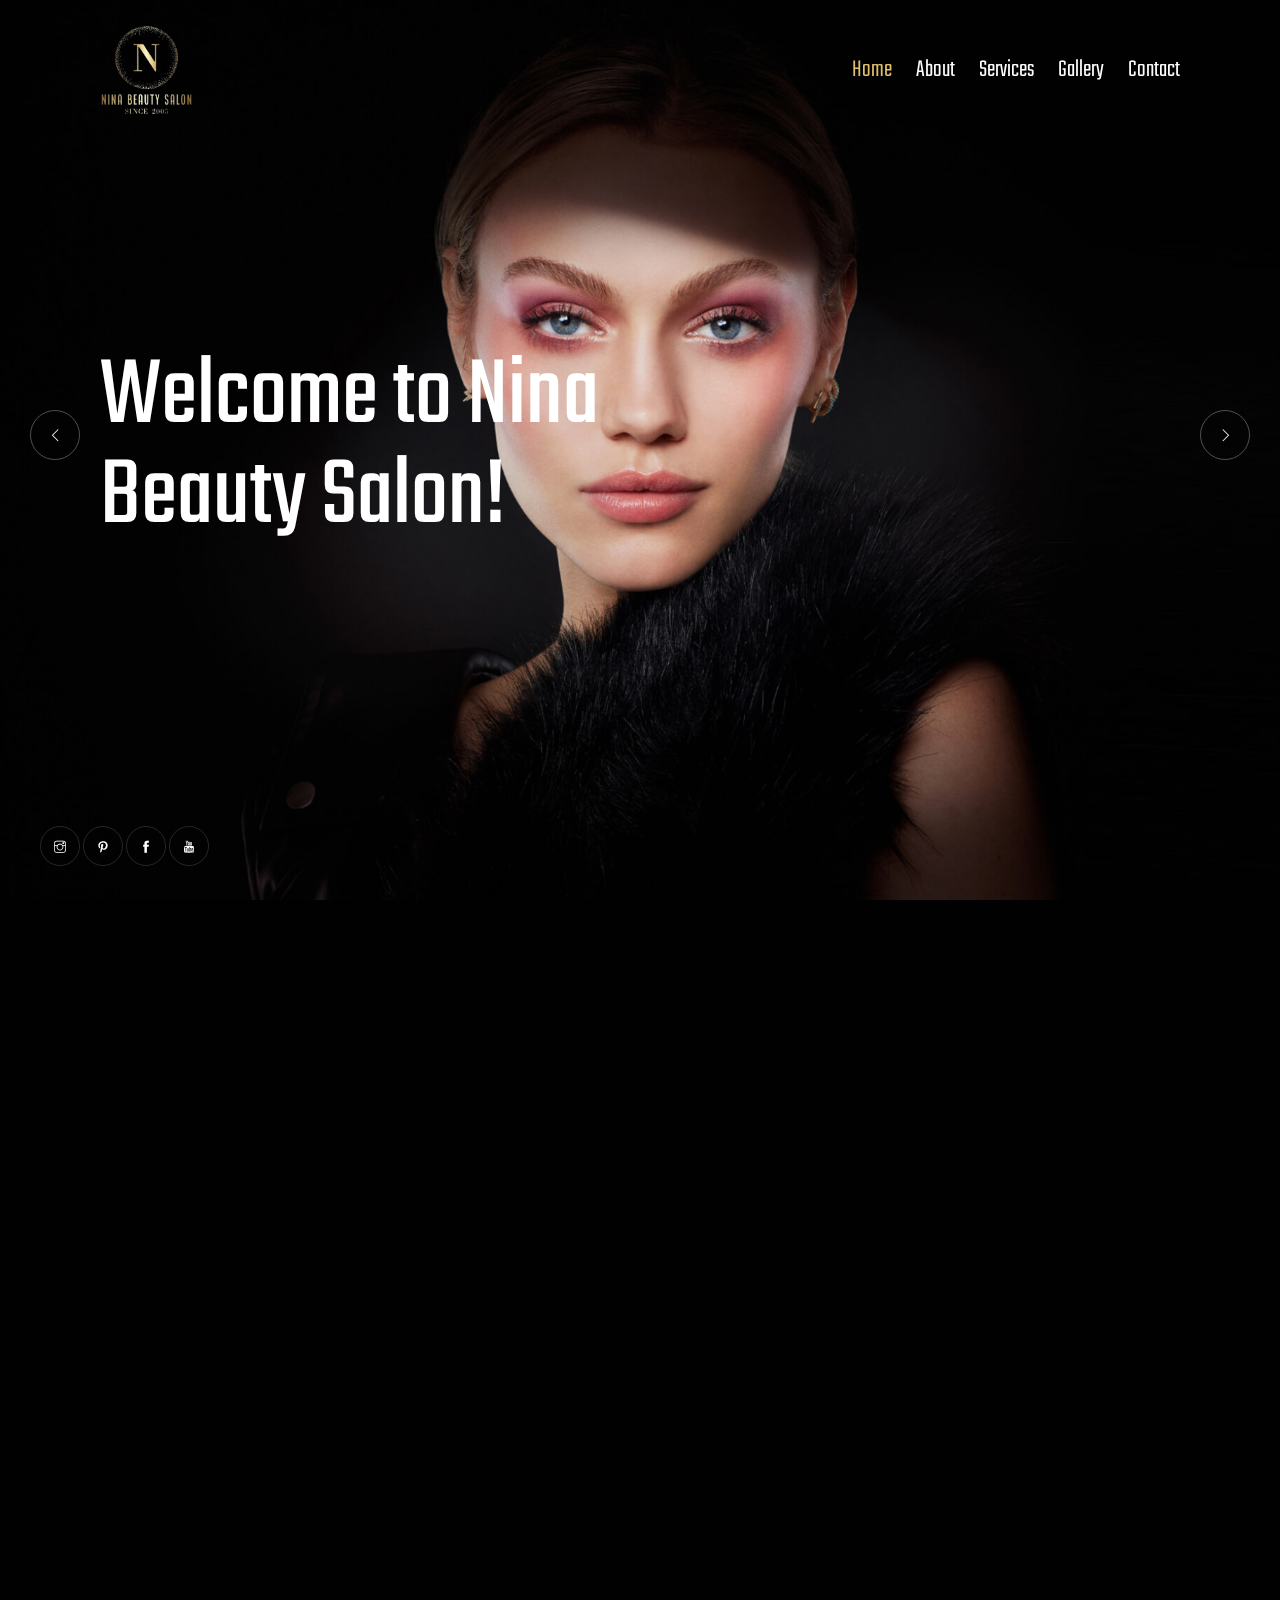
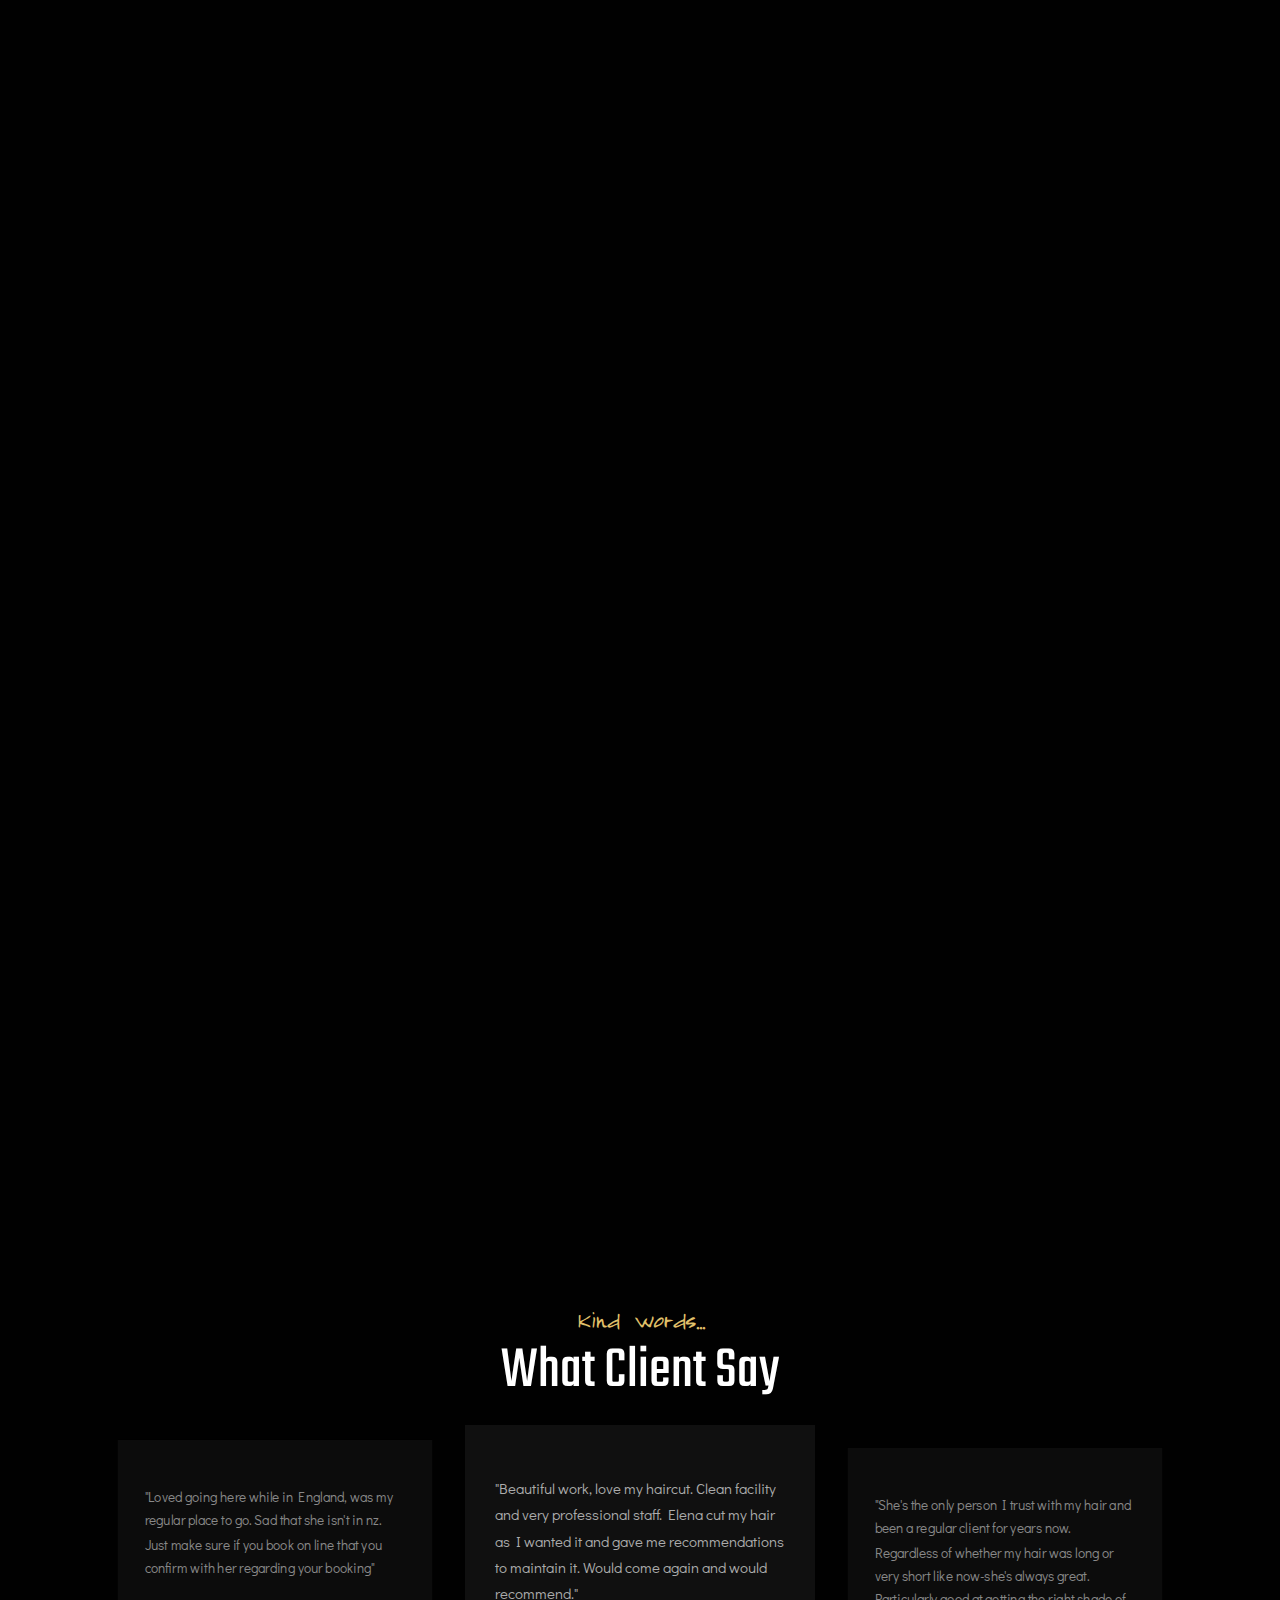
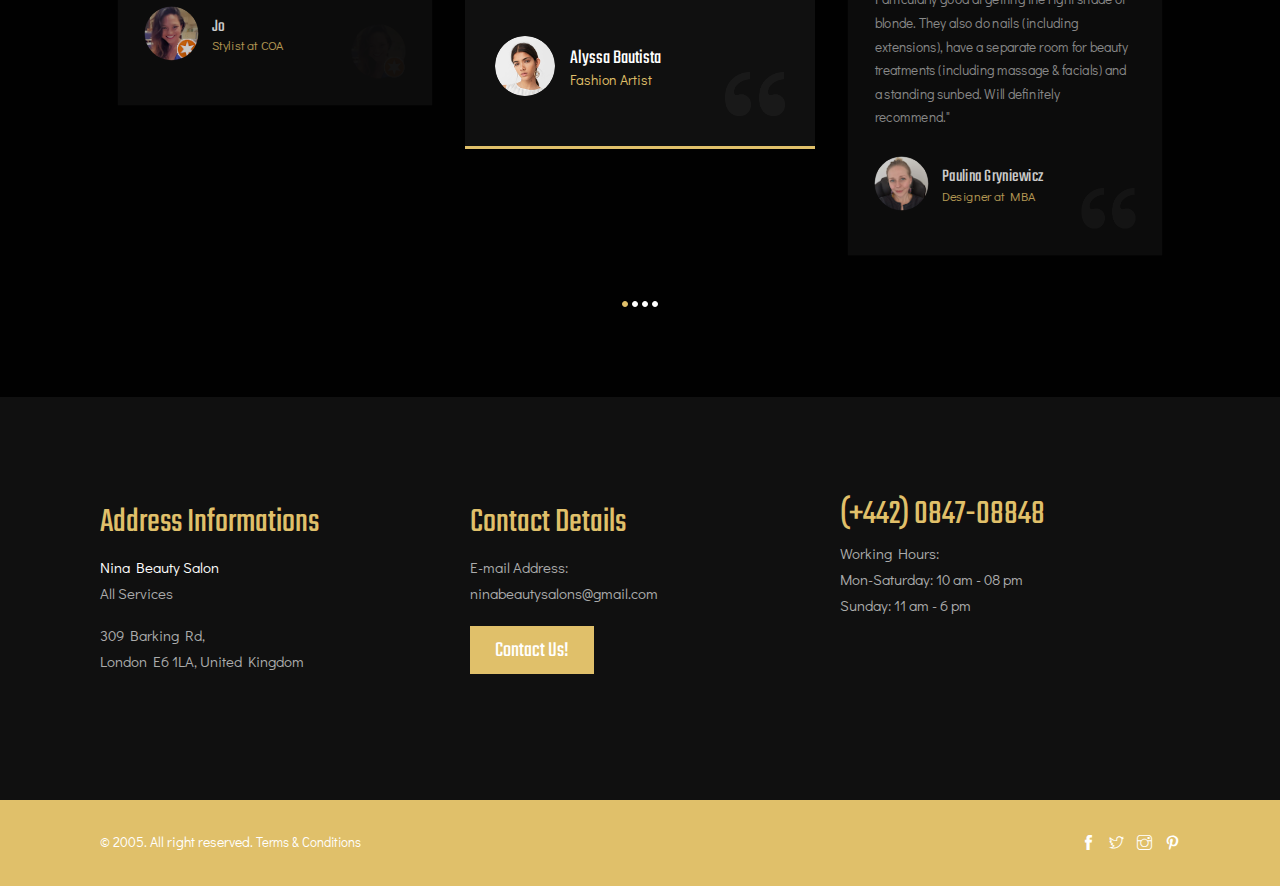
==== index.html @ 441aedd0 "Fisrt commit" ====
<!DOCTYPE html>
<html lang="en">

<head>
    <meta http-equiv="Content-Type" content="text/html; charset=UTF-8" />
    <meta http-equiv="X-UA-Compatible" content="IE=edge">
    <meta name="viewport" content="width=device-width, initial-scale=1">
    <link rel="icon" type="image/png" href="demo/html/fredia/dark/images/favicon.png" />
    <title>Nina Beauty Salon</title>
    <link rel="canonical" href="https://duruthemes.com" />
    <link href="demo/html/fredia/dark/css/bootstrap.min.css" rel=stylesheet>
    <link href="demo/html/fredia/dark/css/animate.css" rel="stylesheet">
    <link href="demo/html/fredia/dark/css/themify-icons.css" rel="stylesheet">
    <link href="demo/html/fredia/dark/css/flaticon.css" rel="stylesheet">
    <link href="demo/html/fredia/dark/modules/owl-carousel/owl.carousel.min.css" rel="stylesheet">
    <link href="demo/html/fredia/dark/modules/owl-carousel/owl.theme.default.min.css" rel="stylesheet">
    <link href="demo/html/fredia/dark/modules/magnific-popup/magnific-popup.css" rel="stylesheet">
    <link href="demo/html/fredia/dark/modules/swiper/swiper.min.css" rel="stylesheet">
    <link href="demo/html/fredia/dark/css/style.css" rel="stylesheet">
    <!-- Global site tag (gtag.js) - Google Analytics -->
    <script async src="https://www.googletagmanager.com/gtag/js?id=UA-144098545-1"></script>
    <script>
        window.dataLayer = window.dataLayer || [];
        function gtag() { dataLayer.push(arguments); }
        gtag('js', new Date());
        gtag('config', 'UA-144098545-1');
    </script>
</head>

<body>
    <!-- Preloader -->
    <div id="fredia-page-loading" class="fredia-pageloading">
        <div class="fredia-pageloading-inner">
            <a class="fredia-pageloading" href="#"> <img src="./assets/imgs/logo.png" alt=" "> </a>
        </div>
    </div>
    <!-- Header -->
    <header>
        <div class="fredia-header-navbar">
            <div class="container fredia-navbar-container">
                <div class="fredia-navigation-wrap fredia-start-header start-style">
                    <div class="container">
                        <div class="row">
                            <div class="col-md-12">
                                <nav class="navbar navbar-expand-md navbar-light">
                                    <!-- Logo -->
                                    <a class="navbar-brand" href="#"> <img src="./assets/imgs/logo.png" alt=""> </a>
                                    <!-- Menu -->
                                    <button class="navbar-toggler" type="button" data-toggle="collapse"
                                        data-target="#navbarSupportedContent" aria-controls="navbarSupportedContent"
                                        aria-expanded="false" aria-label="Toggle navigation"> <span
                                            class="navbar-toggler-icon"></span> </button>
                                    <div class="collapse navbar-collapse" id="navbarSupportedContent">
                                        <ul class="navbar-nav ml-auto py-4 py-md-0">
                                            <li class="nav-item pl-4 pl-md-0 ml-0 ml-md-4 active"> <a class="nav-link"
                                                    href="#">Home</a></li>
                                            <li class="nav-item pl-4 pl-md-0 ml-0 ml-md-4"> <a class="nav-link"
                                                    href="#">About</a></li>
                                            <li class="nav-item pl-4 pl-md-0 ml-0 ml-md-4"> <a class="nav-link"
                                                    href="#">Services</a></li>
                                            <li class="nav-item pl-4 pl-md-0 ml-0 ml-md-4"> <a class="nav-link"
                                                    href="#">Gallery</a></li>
                                            <li class="nav-item pl-4 pl-md-0 ml-0 ml-md-4"> <a class="nav-link"
                                                    href="#">Contact</a> </li>
                                        </ul>
                                    </div>
                                </nav>
                            </div>
                        </div>
                    </div>
                </div>
            </div>
        </div>
    </header>
    <!-- Slider -->
    <div class="slider">
        <div class="swiper-container parallax-slider">
            <div class="swiper-wrapper">
                <div class="swiper-slide">
                    <div class="bg-img valign" data-background="./assets/imgs/hero-1.png">
                        <div class="container">
                            <div class="row justify-content-left">
                                <div class="col-md-7">
                                    <div class="caption left">
                                        <h1>Welcome to Nina Beauty Salon!</h1>
                                    </div>
                                </div>
                            </div>
                        </div>
                    </div>
                </div>
                <div class="swiper-slide">
                    <div class="bg-img valign" data-background="./assets/imgs/hero-2.png"></div>
                </div>
                <div class="swiper-slide">
                    <div class="bg-img valign" data-background="./assets/imgs/hero-3.png"></div>
                </div>
                <div class="swiper-slide text-center">
                    <div class="bg-img valign" data-background="./assets/imgs/hero-4.png">
                        <div class="container">
                            <div class="row justify-content-center">
                                <div class="col-md-8">
                                    <div class="caption center">
                                        <h1>We provide quality services</h1>
                                    </div>
                                </div>
                            </div>
                        </div>
                    </div>
                </div>
                <div class="swiper-slide">
                    <div class="bg-img valign" data-background="./assets/imgs/hero-5.png"></div>
                </div>
            </div>
            <!-- slider setting -->
            <div class="setone setwo">
                <div class="swiper-button-next swiper-nav-ctrl next-ctrl cursor-pointer"> <i class="ti-angle-right"></i>
                </div>
                <div class="swiper-button-prev swiper-nav-ctrl prev-ctrl cursor-pointer"> <i class="ti-angle-left"></i>
                </div>
            </div>
            <div class="swiper-pagination top botm"></div>
            <!-- social media -->
            <div class="social-icon">
                <a href="#"><i class="ti-instagram"></i></a>
                <a href="#"><i class="ti-pinterest"></i></a>
                <a href="#"><i class="ti-facebook"></i></a>
                <a href="#"><i class="ti-youtube"></i></a>
            </div>
        </div>
    </div>
    <!-- General Services -->
    <div class="section-padding">
        <div class="container">
            <div class="row">
                <div class="col-md-12 mb-30 animate-box" data-animate-effect="fadeInUp">
                    <span>Our Services</span>
                    <h1>We provide quality services</h1>
                </div>
            </div>
            <div class="row">
                <div class="col-md-12">
                    <div class="row">
                        <div class="col-md-2 animate-box" data-animate-effect="fadeInUp"> <span class="line-one"></span>
                        </div>
                        <div class="col-md-7 mb-30 animate-box" data-animate-effect="fadeInUp">
                            <p><b>We Provided professional beauty salon services to clients seeking quality haircuts,
                                    styling, coloring, Nail art, Facials, waxing, brows and other treatments."</b></p>
                            <p>At our salon, we use only the best products and tools to ensure that you receive the
                                highest quality service. Our team is dedicated to providing a relaxing and welcoming
                                environment, and we strive to make every visit to our salon a positive and enjoyable
                                experience.</p>
                        </div>
                    </div>
                </div>
            </div>
            <div class="row services">
                <div class="col-md-4 mb-15">
                    <div class="item animate-box" data-animate-effect="fadeInUp">
                        <div class="position-re o-hidden"> <img src="./assets/imgs/hair-cut.png" alt=""> </div>
                        <div class="con">
                            <h5><a href="./assets/imgs/hair-cut.png">Hair Cut & Colour</a></h5>
                        </div>
                    </div>
                </div>
                <div class="col-md-4 mb-15">
                    <div class="item animate-box" data-animate-effect="fadeInUp">
                        <div class="position-re o-hidden"> <img src="./assets/imgs/facials.png" alt=""> </div>
                        <div class="con">
                            <h5><a href="#">Facials</a></h5>
                        </div>
                    </div>
                </div>
                <div class="col-md-4 mb-15">
                    <div class="item animate-box" data-animate-effect="fadeInUp">
                        <div class="position-re o-hidden"> <img src="./assets/imgs/Eye-brows.png" alt=""> </div>
                        <div class="con">
                            <h5><a href="#">Threading</a></h5>
                        </div>
                    </div>
                </div>
                <div class="col-md-4">
                    <div class="item animate-box" data-animate-effect="fadeInUp">
                        <div class="position-re o-hidden"> <img src="./assets/imgs/nailart.png" alt=""> </div>
                        <div class="con">
                            <h5><a href="#">Nail Art</a></h5>
                        </div>
                    </div>
                </div>
                <div class="col-md-4">
                    <div class="item animate-box" data-animate-effect="fadeInUp">
                        <div class="position-re o-hidden"> <img src="./assets/imgs/waxing.png" alt=""> </div>
                        <div class="con">
                            <h5><a href="#">Waxing</a></h5>
                        </div>
                    </div>
                </div>
                <div class="col-md-4">
                    <div class="item animate-box" data-animate-effect="fadeInUp">
                        <div class="position-re o-hidden"> <img src="./assets/imgs/sunbed.png" alt=""> </div>
                        <div class="con">
                            <h5><a href="#">Sunbed</a></h5>
                        </div>
                    </div>
                </div>
            </div>
        </div>
    </div>
    <!-- Makeup Services -->
    <div class="section-padding">
        <div class="container">
            <div class="row">
                <div class="col-md-12 mb-30 animate-box" data-animate-effect="fadeInUp">
                    <span>Our services</span>
                    <h1>professional Services</h1>
                </div>
            </div>
            <div class="row fredia-services">
                <div class="col-md-3">
                    <div class="item mb-30 animate-box" data-animate-effect="fadeInUp">
                        <span class="icon flaticon-039-make-up"></span>
                        <h5>Hair Cut & colouring</h5>
                        <p>"Transform your look with our expert hair cutting and coloring services."</p>
                        <p><a href="#" class="underline-text">Read More</a></p>
                    </div>
                </div>
                <div class="col-md-3">
                    <div class="item mb-30 animate-box" data-animate-effect="fadeInUp">
                        <span class="icon flaticon-facial-treatment"></span>
                        <h5>Facials</h5>
                        <p>"Reveal your glowing, radiant skin with our restore facial services."</p>
                        <p><a href="#" class="underline-text">Read More</a></p>
                    </div>
                </div>
                <div class="col-md-3">
                    <div class="item mb-30 animate-box" data-animate-effect="fadeInUp">
                        <span class="icon flaticon-034-eyebrow"></span>
                        <h5>Brows & eyelashes</h5>
                        <p>"Enhance your natural beauty with our eyebrow and eyelash services
                            looking flawless."</p>
                        <p><a href="#" class="underline-text">Read More</a></p>
                    </div>
                </div>
                <div class="col-md-3">
                    <div class="item mb-30 animate-box" data-animate-effect="fadeInUp">
                        <span class="icon flaticon-sunbed"></span>
                        <h5>Sunbed</h5>
                        <p>"Get a sun-kissed glow all year round with our high-quality sunbed services."</p>
                        <p><a href="#" class="underline-text">Read More</a></p>
                    </div>
                </div>
            </div>
            <div class="row">
                <div class="col-md-12 text-right animate-box" data-animate-effect="fadeInUp">
                    <p><a href="#" class="underline-text">See All Services</a></p>
                </div>
            </div>
        </div>
    </div>
    <!-- Testiominals -->
    <div class="testimonials section-padding bg-img bg-fixed" data-background="images/slider/02.jpg">
        <div class="container">
            <div class="row">
                <div class="col-md-12 text-center"> <span>Kind words...</span>
                    <h1>What Client Say</h1>
                </div>
            </div>
            <div class="row">
                <div class="owl-carousel owl-theme col-md-12">
                    <div class="item-box"> <span class="quote">
                            <img src="demo/html/fredia/dark/images/quot.png" alt="">
                        </span>
                        <p>"Beautiful work, love my haircut. Clean facility and very professional staff. Elena cut my
                            hair as I wanted it and gave me recommendations to maintain it. Would come again and would
                            recommend."</p>
                        <div class="info">
                            <div class="author-img"> <img src="demo/html/fredia/dark/images/team/01.png" alt=""> </div>
                            <div class="cont">
                                <h6>Alyssa Bautista</h6> <span>Fashion Artist</span>
                            </div>
                        </div>
                    </div>
                    <div class="item-box"> <span class="quote">
                            <img src="demo/html/fredia/dark/images/quot.png" alt="">
                        </span>
                        <p>"She's the only person I trust with my hair and been a regular client for years now.
                            Regardless of whether my hair was long or very short like now-she's always great.
                            Particularly good at getting the right shade of blonde. They also do nails (including
                            extensions), have a separate room for beauty treatments (including massage & facials) and a
                            standing sunbed. Will definitely recommend."</p>
                        <div class="info">
                            <div class="author-img"> <img src="./assets/imgs/paulina.png" alt=""> </div>
                            <div class="cont">
                                <h6>Paulina Gryniewicz</h6> <span>Designer at MBA</span>
                            </div>
                        </div>
                    </div>
                    <div class="item-box"> <span class="quote">
                            <img src="demo/html/fredia/dark/images/quot.png" alt="">
                        </span>
                        <p>"Thank you so much for the wonderful work you do! I love my cut and best of all, I know I can
                            always depend on walking out of your salon feeling and looking my best!"</p>
                        <div class="info">
                            <div class="author-img"> <img src="./assets/imgs/alia.png" alt=""> </div>
                            <div class="cont">
                                <h6>Alia Bilc</h6> <span>Teacher at Uni</span>
                            </div>
                        </div>
                    </div>
                    <div class="item-box"> <span class="quote">
                            <img src="./assets/imgs/jo.png" alt="">
                        </span>
                        <p>"Loved going here while in England, was my regular place to go. Sad that she isn't in nz.
                            Just make sure if you book on line that you confirm with her regarding your booking"</p>
                        <div class="info">
                            <div class="author-img"> <img src="./assets/imgs/jo.png" alt=""> </div>
                            <div class="cont">
                                <h6>Jo</h6> <span>Stylist at COA</span>
                            </div>
                        </div>
                    </div>
                </div>
            </div>
        </div>
    </div>
    <!-- Blog -->
    <!-- <section class="blog-grid section-padding bg-gray">
        <div class="container">
            <div class="row">
                <div class="col-md-12 mb-30 animate-box" data-animate-effect="fadeInUp">
                    <span>Our Blog</span>
                    <h1>Latest News</h1>
                </div>
            </div>
            <div class="row">
                <div class="col-md-12 owl-carousel owl-theme">
                    <div class="item list animate-box" data-animate-effect="fadeInUp">
                        <div class="img"> <img src="demo/html/fredia/dark/images/blog/1.jpg" alt=""> </div>
                        <div class="cont">
                            <a href="#0" class="date"> <span><i>20</i> Dec</span> </a>
                            <div class="info custom-font">
                                <a href="demo/html/fredia/dark/blog.html" class="tag"> <span>Bridal Makeup</span> </a>
                            </div>
                            <h6>
                                <a href="demo/html/fredia/dark/post.html">8 Ways To Wear Flowers In Your Hair</a>
                            </h6> <a href="demo/html/fredia/dark/post.html" class="underline-text">Read More</a>
                        </div>
                    </div>
                    <div class="item list animate-box" data-animate-effect="fadeInUp">
                        <div class="img"> <img src="demo/html/fredia/dark/images/blog/2.jpg" alt=""> </div>
                        <div class="cont">
                            <a href="#0" class="date"> <span><i>16</i> Dec</span> </a>
                            <div class="info custom-font">
                                <a href="demo/html/fredia/dark/blog.html" class="tag"> <span>Hair Makeup</span> </a>
                            </div>
                            <h6>
                                <a href="demo/html/fredia/dark/post.html">What To Expect At Your Hair And Makeup
                                    Trial</a>
                            </h6> <a href="demo/html/fredia/dark/post.html" class="underline-text">Read More</a>
                        </div>
                    </div>
                    <div class="item list animate-box" data-animate-effect="fadeInUp">
                        <div class="img"> <img src="demo/html/fredia/dark/images/blog/3.jpg" alt=""> </div>
                        <div class="cont">
                            <a href="#0" class="date custom-font"> <span><i>12</i> Dec</span> </a>
                            <div class="info">
                                <a href="demo/html/fredia/dark/blog.html" class="tag"> <span>Makeup Lesson</span> </a>
                            </div>
                            <h6>
                                <a href="demo/html/fredia/dark/post.html">So You Want To Be A Makeup Artist?</a>
                            </h6> <a href="demo/html/fredia/dark/post.html" class="underline-text">Read More</a>
                        </div>
                    </div>
                </div>
            </div>
            <div class="row">
                <div class="col-md-12 text-right animate-box" data-animate-effect="fadeInUp">
                    <p><a href="demo/html/fredia/dark/blog.html" class="underline-text">All Posts</a></p>
                </div>
            </div>
        </div>
    </section> -->
    <!-- Awards -->
    <!-- <div class="awards">
        <div class="container">
            <div class="row">
                <div class="col-md-12 owl-carousel owl-theme">
                    <div class="awards-logo">
                        <a href="#0"><img src="demo/html/fredia/dark/images/awards/1.png" alt=""></a>
                    </div>
                    <div class="awards-logo">
                        <a href="#0"><img src="demo/html/fredia/dark/images/awards/2.png" alt=""></a>
                    </div>
                    <div class="awards-logo">
                        <a href="#0"><img src="demo/html/fredia/dark/images/awards/3.png" alt=""></a>
                    </div>
                    <div class="awards-logo">
                        <a href="#0"><img src="demo/html/fredia/dark/images/awards/4.png" alt=""></a>
                    </div>
                    <div class="awards-logo">
                        <a href="#0"><img src="demo/html/fredia/dark/images/awards/5.png" alt=""></a>
                    </div>
                    <div class="awards-logo">
                        <a href="#0"><img src="demo/html/fredia/dark/images/awards/6.png" alt=""></a>
                    </div>
                </div>
            </div>
        </div>
    </div> -->
    <!-- Footer -->
    <footer>
        <div class="container">
            <div class="footer-section">
                <div class="row">
                    <div class="col-md-4">
                        <h6>Address Informations</h6>
                        <p><b>Nina Beauty Salon</b>
                            <br>All Services
                        </p>
                        <p>309 Barking Rd,
                            <br>London E6 1LA, United Kingdom
                        </p>
                    </div>
                    <div class="col-md-4">
                        <h6>Contact Details</h6>
                        <p>E-mail Address:
                            <br>ninabeautysalons@gmail.com
                        </p>
                        <div class="btn-cont"><a href="#"><span>Contact Us!</span></a>
                        </div>
                        <br>
                    </div>
                    <div class="col-md-4">
                        <h1>(+442) 0847-08848</h1>
                        <p>Working Hours:
                            <br>Mon-Saturday: 10 am - 08 pm
                            <br>Sunday: 11 am - 6 pm
                        </p>
                    </div>
                </div>
            </div>
        </div>
        <div class="sub-footer">
            <div class="container">
                <div class="row">
                    <div class="col-md-8">
                        <div class="text-left">
                            <p>© 2005. All right reserved. <a href="#">Terms & Conditions</a></p>
                        </div>
                    </div>
                    <div class="col-md-4">
                        <div class="text-right">
                            <ul class="footer-social-link">
                                <li><a href="#0"><i class="ti-facebook"></i></a></li>
                                <li><a href="#0"><i class="ti-twitter"></i></a></li>
                                <li><a href="#0"><i class="ti-instagram"></i></a></li>
                                <li><a href="#0"><i class="ti-pinterest"></i></a></li>
                            </ul>
                        </div>
                    </div>
                </div>
            </div>
        </div>
    </footer>
    <!-- toTop -->
    <a href="index.html#" class="totop">TOP</a>
    <!-- jQuery -->
    <script src="demo/html/fredia/dark/js/plugins/jquery-3.5.1.min.js"></script>
    <script src="demo/html/fredia/dark/js/plugins/bootstrap.min.js"></script>
    <script src="demo/html/fredia/dark/js/plugins/imagesloaded.pkgd.min.js"></script>
    <script src="demo/html/fredia/dark/js/plugins/jquery.isotope.v3.0.2.js"></script>
    <script src="demo/html/fredia/dark/js/plugins/modernizr-2.6.2.min.js"></script>
    <script src="demo/html/fredia/dark/js/plugins/jquery.waypoints.min.js"></script>
    <script src="demo/html/fredia/dark/modules/owl-carousel/owl.carousel.min.js"></script>
    <script src="demo/html/fredia/dark/modules/swiper/swiper.min.js"></script>
    <script src="demo/html/fredia/dark/modules/magnific-popup/jquery.magnific-popup.js"></script>
    <script src="demo/html/fredia/dark/modules/masonry/masonry.pkgd.min.js"></script>
    <script src="demo/html/fredia/dark/js/script.js"></script>

</body>

</html>
---- demo/html/fredia/dark/css/themify-icons.css ----
@font-face {
	font-family: 'themify';
	src:url('../fonts/themify.eot');
	src:url('../fonts/themify.eot') format('embedded-opentype'),
		url('../fonts/themify.woff') format('woff'),
		url('../fonts/themify.ttf') format('truetype'),
		url('../fonts/themify.svg') format('svg');
	font-weight: normal;
	font-style: normal;
}

[class^="ti-"], [class*=" ti-"] {
	font-family: 'themify';
	speak: none;
	font-style: normal;
	font-weight: normal;
	font-variant: normal;
	text-transform: none;
	line-height: 1;

	/* Better Font Rendering =========== */
	-webkit-font-smoothing: antialiased;
	-moz-osx-font-smoothing: grayscale;
}

.ti-wand:before {
	content: "\e600";
}
.ti-volume:before {
	content: "\e601";
}
.ti-user:before {
	content: "\e602";
}
.ti-unlock:before {
	content: "\e603";
}
.ti-unlink:before {
	content: "\e604";
}
.ti-trash:before {
	content: "\e605";
}
.ti-thought:before {
	content: "\e606";
}
.ti-target:before {
	content: "\e607";
}
.ti-tag:before {
	content: "\e608";
}
.ti-tablet:before {
	content: "\e609";
}
.ti-star:before {
	content: "\e60a";
}
.ti-spray:before {
	content: "\e60b";
}
.ti-signal:before {
	content: "\e60c";
}
.ti-shopping-cart:before {
	content: "\e60d";
}
.ti-shopping-cart-full:before {
	content: "\e60e";
}
.ti-settings:before {
	content: "\e60f";
}
.ti-search:before {
	content: "\e610";
}
.ti-zoom-in:before {
	content: "\e611";
}
.ti-zoom-out:before {
	content: "\e612";
}
.ti-cut:before {
	content: "\e613";
}
.ti-ruler:before {
	content: "\e614";
}
.ti-ruler-pencil:before {
	content: "\e615";
}
.ti-ruler-alt:before {
	content: "\e616";
}
.ti-bookmark:before {
	content: "\e617";
}
.ti-bookmark-alt:before {
	content: "\e618";
}
.ti-reload:before {
	content: "\e619";
}
.ti-plus:before {
	content: "\e61a";
}
.ti-pin:before {
	content: "\e61b";
}
.ti-pencil:before {
	content: "\e61c";
}
.ti-pencil-alt:before {
	content: "\e61d";
}
.ti-paint-roller:before {
	content: "\e61e";
}
.ti-paint-bucket:before {
	content: "\e61f";
}
.ti-na:before {
	content: "\e620";
}
.ti-mobile:before {
	content: "\e621";
}
.ti-minus:before {
	content: "\e622";
}
.ti-medall:before {
	content: "\e623";
}
.ti-medall-alt:before {
	content: "\e624";
}
.ti-marker:before {
	content: "\e625";
}
.ti-marker-alt:before {
	content: "\e626";
}
.ti-arrow-up:before {
	content: "\e627";
}
.ti-arrow-right:before {
	content: "\e628";
}
.ti-arrow-left:before {
	content: "\e629";
}
.ti-arrow-down:before {
	content: "\e62a";
}
.ti-lock:before {
	content: "\e62b";
}
.ti-location-arrow:before {
	content: "\e62c";
}
.ti-link:before {
	content: "\e62d";
}
.ti-layout:before {
	content: "\e62e";
}
.ti-layers:before {
	content: "\e62f";
}
.ti-layers-alt:before {
	content: "\e630";
}
.ti-key:before {
	content: "\e631";
}
.ti-import:before {
	content: "\e632";
}
.ti-image:before {
	content: "\e633";
}
.ti-heart:before {
	content: "\e634";
}
.ti-heart-broken:before {
	content: "\e635";
}
.ti-hand-stop:before {
	content: "\e636";
}
.ti-hand-open:before {
	content: "\e637";
}
.ti-hand-drag:before {
	content: "\e638";
}
.ti-folder:before {
	content: "\e639";
}
.ti-flag:before {
	content: "\e63a";
}
.ti-flag-alt:before {
	content: "\e63b";
}
.ti-flag-alt-2:before {
	content: "\e63c";
}
.ti-eye:before {
	content: "\e63d";
}
.ti-export:before {
	content: "\e63e";
}
.ti-exchange-vertical:before {
	content: "\e63f";
}
.ti-desktop:before {
	content: "\e640";
}
.ti-cup:before {
	content: "\e641";
}
.ti-crown:before {
	content: "\e642";
}
.ti-comments:before {
	content: "\e643";
}
.ti-comment:before {
	content: "\e644";
}
.ti-comment-alt:before {
	content: "\e645";
}
.ti-close:before {
	content: "\e646";
}
.ti-clip:before {
	content: "\e647";
}
.ti-angle-up:before {
	content: "\e648";
}
.ti-angle-right:before {
	content: "\e649";
}
.ti-angle-left:before {
	content: "\e64a";
}
.ti-angle-down:before {
	content: "\e64b";
}
.ti-check:before {
	content: "\e64c";
}
.ti-check-box:before {
	content: "\e64d";
}
.ti-camera:before {
	content: "\e64e";
}
.ti-announcement:before {
	content: "\e64f";
}
.ti-brush:before {
	content: "\e650";
}
.ti-briefcase:before {
	content: "\e651";
}
.ti-bolt:before {
	content: "\e652";
}
.ti-bolt-alt:before {
	content: "\e653";
}
.ti-blackboard:before {
	content: "\e654";
}
.ti-bag:before {
	content: "\e655";
}
.ti-move:before {
	content: "\e656";
}
.ti-arrows-vertical:before {
	content: "\e657";
}
.ti-arrows-horizontal:before {
	content: "\e658";
}
.ti-fullscreen:before {
	content: "\e659";
}
.ti-arrow-top-right:before {
	content: "\e65a";
}
.ti-arrow-top-left:before {
	content: "\e65b";
}
.ti-arrow-circle-up:before {
	content: "\e65c";
}
.ti-arrow-circle-right:before {
	content: "\e65d";
}
.ti-arrow-circle-left:before {
	content: "\e65e";
}
.ti-arrow-circle-down:before {
	content: "\e65f";
}
.ti-angle-double-up:before {
	content: "\e660";
}
.ti-angle-double-right:before {
	content: "\e661";
}
.ti-angle-double-left:before {
	content: "\e662";
}
.ti-angle-double-down:before {
	content: "\e663";
}
.ti-zip:before {
	content: "\e664";
}
.ti-world:before {
	content: "\e665";
}
.ti-wheelchair:before {
	content: "\e666";
}
.ti-view-list:before {
	content: "\e667";
}
.ti-view-list-alt:before {
	content: "\e668";
}
.ti-view-grid:before {
	content: "\e669";
}
.ti-uppercase:before {
	content: "\e66a";
}
.ti-upload:before {
	content: "\e66b";
}
.ti-underline:before {
	content: "\e66c";
}
.ti-truck:before {
	content: "\e66d";
}
.ti-timer:before {
	content: "\e66e";
}
.ti-ticket:before {
	content: "\e66f";
}
.ti-thumb-up:before {
	content: "\e670";
}
.ti-thumb-down:before {
	content: "\e671";
}
.ti-text:before {
	content: "\e672";
}
.ti-stats-up:before {
	content: "\e673";
}
.ti-stats-down:before {
	content: "\e674";
}
.ti-split-v:before {
	content: "\e675";
}
.ti-split-h:before {
	content: "\e676";
}
.ti-smallcap:before {
	content: "\e677";
}
.ti-shine:before {
	content: "\e678";
}
.ti-shift-right:before {
	content: "\e679";
}
.ti-shift-left:before {
	content: "\e67a";
}
.ti-shield:before {
	content: "\e67b";
}
.ti-notepad:before {
	content: "\e67c";
}
.ti-server:before {
	content: "\e67d";
}
.ti-quote-right:before {
	content: "\e67e";
}
.ti-quote-left:before {
	content: "\e67f";
}
.ti-pulse:before {
	content: "\e680";
}
.ti-printer:before {
	content: "\e681";
}
.ti-power-off:before {
	content: "\e682";
}
.ti-plug:before {
	content: "\e683";
}
.ti-pie-chart:before {
	content: "\e684";
}
.ti-paragraph:before {
	content: "\e685";
}
.ti-panel:before {
	content: "\e686";
}
.ti-package:before {
	content: "\e687";
}
.ti-music:before {
	content: "\e688";
}
.ti-music-alt:before {
	content: "\e689";
}
.ti-mouse:before {
	content: "\e68a";
}
.ti-mouse-alt:before {
	content: "\e68b";
}
.ti-money:before {
	content: "\e68c";
}
.ti-microphone:before {
	content: "\e68d";
}
.ti-menu:before {
	content: "\e68e";
}
.ti-menu-alt:before {
	content: "\e68f";
}
.ti-map:before {
	content: "\e690";
}
.ti-map-alt:before {
	content: "\e691";
}
.ti-loop:before {
	content: "\e692";
}
.ti-location-pin:before {
	content: "\e693";
}
.ti-list:before {
	content: "\e694";
}
.ti-light-bulb:before {
	content: "\e695";
}
.ti-Italic:before {
	content: "\e696";
}
.ti-info:before {
	content: "\e697";
}
.ti-infinite:before {
	content: "\e698";
}
.ti-id-badge:before {
	content: "\e699";
}
.ti-hummer:before {
	content: "\e69a";
}
.ti-home:before {
	content: "\e69b";
}
.ti-help:before {
	content: "\e69c";
}
.ti-headphone:before {
	content: "\e69d";
}
.ti-harddrives:before {
	content: "\e69e";
}
.ti-harddrive:before {
	content: "\e69f";
}
.ti-gift:before {
	content: "\e6a0";
}
.ti-game:before {
	content: "\e6a1";
}
.ti-filter:before {
	content: "\e6a2";
}
.ti-files:before {
	content: "\e6a3";
}
.ti-file:before {
	content: "\e6a4";
}
.ti-eraser:before {
	content: "\e6a5";
}
.ti-envelope:before {
	content: "\e6a6";
}
.ti-download:before {
	content: "\e6a7";
}
.ti-direction:before {
	content: "\e6a8";
}
.ti-direction-alt:before {
	content: "\e6a9";
}
.ti-dashboard:before {
	content: "\e6aa";
}
.ti-control-stop:before {
	content: "\e6ab";
}
.ti-control-shuffle:before {
	content: "\e6ac";
}
.ti-control-play:before {
	content: "\e6ad";
}
.ti-control-pause:before {
	content: "\e6ae";
}
.ti-control-forward:before {
	content: "\e6af";
}
.ti-control-backward:before {
	content: "\e6b0";
}
.ti-cloud:before {
	content: "\e6b1";
}
.ti-cloud-up:before {
	content: "\e6b2";
}
.ti-cloud-down:before {
	content: "\e6b3";
}
.ti-clipboard:before {
	content: "\e6b4";
}
.ti-car:before {
	content: "\e6b5";
}
.ti-calendar:before {
	content: "\e6b6";
}
.ti-book:before {
	content: "\e6b7";
}
.ti-bell:before {
	content: "\e6b8";
}
.ti-basketball:before {
	content: "\e6b9";
}
.ti-bar-chart:before {
	content: "\e6ba";
}
.ti-bar-chart-alt:before {
	content: "\e6bb";
}
.ti-back-right:before {
	content: "\e6bc";
}
.ti-back-left:before {
	content: "\e6bd";
}
.ti-arrows-corner:before {
	content: "\e6be";
}
.ti-archive:before {
	content: "\e6bf";
}
.ti-anchor:before {
	content: "\e6c0";
}
.ti-align-right:before {
	content: "\e6c1";
}
.ti-align-left:before {
	content: "\e6c2";
}
.ti-align-justify:before {
	content: "\e6c3";
}
.ti-align-center:before {
	content: "\e6c4";
}
.ti-alert:before {
	content: "\e6c5";
}
.ti-alarm-clock:before {
	content: "\e6c6";
}
.ti-agenda:before {
	content: "\e6c7";
}
.ti-write:before {
	content: "\e6c8";
}
.ti-window:before {
	content: "\e6c9";
}
.ti-widgetized:before {
	content: "\e6ca";
}
.ti-widget:before {
	content: "\e6cb";
}
.ti-widget-alt:before {
	content: "\e6cc";
}
.ti-wallet:before {
	content: "\e6cd";
}
.ti-video-clapper:before {
	content: "\e6ce";
}
.ti-video-camera:before {
	content: "\e6cf";
}
.ti-vector:before {
	content: "\e6d0";
}
.ti-themify-logo:before {
	content: "\e6d1";
}
.ti-themify-favicon:before {
	content: "\e6d2";
}
.ti-themify-favicon-alt:before {
	content: "\e6d3";
}
.ti-support:before {
	content: "\e6d4";
}
.ti-stamp:before {
	content: "\e6d5";
}
.ti-split-v-alt:before {
	content: "\e6d6";
}
.ti-slice:before {
	content: "\e6d7";
}
.ti-shortcode:before {
	content: "\e6d8";
}
.ti-shift-right-alt:before {
	content: "\e6d9";
}
.ti-shift-left-alt:before {
	content: "\e6da";
}
.ti-ruler-alt-2:before {
	content: "\e6db";
}
.ti-receipt:before {
	content: "\e6dc";
}
.ti-pin2:before {
	content: "\e6dd";
}
.ti-pin-alt:before {
	content: "\e6de";
}
.ti-pencil-alt2:before {
	content: "\e6df";
}
.ti-palette:before {
	content: "\e6e0";
}
.ti-more:before {
	content: "\e6e1";
}
.ti-more-alt:before {
	content: "\e6e2";
}
.ti-microphone-alt:before {
	content: "\e6e3";
}
.ti-magnet:before {
	content: "\e6e4";
}
.ti-line-double:before {
	content: "\e6e5";
}
.ti-line-dotted:before {
	content: "\e6e6";
}
.ti-line-dashed:before {
	content: "\e6e7";
}
.ti-layout-width-full:before {
	content: "\e6e8";
}
.ti-layout-width-default:before {
	content: "\e6e9";
}
.ti-layout-width-default-alt:before {
	content: "\e6ea";
}
.ti-layout-tab:before {
	content: "\e6eb";
}
.ti-layout-tab-window:before {
	content: "\e6ec";
}
.ti-layout-tab-v:before {
	content: "\e6ed";
}
.ti-layout-tab-min:before {
	content: "\e6ee";
}
.ti-layout-slider:before {
	content: "\e6ef";
}
.ti-layout-slider-alt:before {
	content: "\e6f0";
}
.ti-layout-sidebar-right:before {
	content: "\e6f1";
}
.ti-layout-sidebar-none:before {
	content: "\e6f2";
}
.ti-layout-sidebar-left:before {
	content: "\e6f3";
}
.ti-layout-placeholder:before {
	content: "\e6f4";
}
.ti-layout-menu:before {
	content: "\e6f5";
}
.ti-layout-menu-v:before {
	content: "\e6f6";
}
.ti-layout-menu-separated:before {
	content: "\e6f7";
}
.ti-layout-menu-full:before {
	content: "\e6f8";
}
.ti-layout-media-right-alt:before {
	content: "\e6f9";
}
.ti-layout-media-right:before {
	content: "\e6fa";
}
.ti-layout-media-overlay:before {
	content: "\e6fb";
}
.ti-layout-media-overlay-alt:before {
	content: "\e6fc";
}
.ti-layout-media-overlay-alt-2:before {
	content: "\e6fd";
}
.ti-layout-media-left-alt:before {
	content: "\e6fe";
}
.ti-layout-media-left:before {
	content: "\e6ff";
}
.ti-layout-media-center-alt:before {
	content: "\e700";
}
.ti-layout-media-center:before {
	content: "\e701";
}
.ti-layout-list-thumb:before {
	content: "\e702";
}
.ti-layout-list-thumb-alt:before {
	content: "\e703";
}
.ti-layout-list-post:before {
	content: "\e704";
}
.ti-layout-list-large-image:before {
	content: "\e705";
}
.ti-layout-line-solid:before {
	content: "\e706";
}
.ti-layout-grid4:before {
	content: "\e707";
}
.ti-layout-grid3:before {
	content: "\e708";
}
.ti-layout-grid2:before {
	content: "\e709";
}
.ti-layout-grid2-thumb:before {
	content: "\e70a";
}
.ti-layout-cta-right:before {
	content: "\e70b";
}
.ti-layout-cta-left:before {
	content: "\e70c";
}
.ti-layout-cta-center:before {
	content: "\e70d";
}
.ti-layout-cta-btn-right:before {
	content: "\e70e";
}
.ti-layout-cta-btn-left:before {
	content: "\e70f";
}
.ti-layout-column4:before {
	content: "\e710";
}
.ti-layout-column3:before {
	content: "\e711";
}
.ti-layout-column2:before {
	content: "\e712";
}
.ti-layout-accordion-separated:before {
	content: "\e713";
}
.ti-layout-accordion-merged:before {
	content: "\e714";
}
.ti-layout-accordion-list:before {
	content: "\e715";
}
.ti-ink-pen:before {
	content: "\e716";
}
.ti-info-alt:before {
	content: "\e717";
}
.ti-help-alt:before {
	content: "\e718";
}
.ti-headphone-alt:before {
	content: "\e719";
}
.ti-hand-point-up:before {
	content: "\e71a";
}
.ti-hand-point-right:before {
	content: "\e71b";
}
.ti-hand-point-left:before {
	content: "\e71c";
}
.ti-hand-point-down:before {
	content: "\e71d";
}
.ti-gallery:before {
	content: "\e71e";
}
.ti-face-smile:before {
	content: "\e71f";
}
.ti-face-sad:before {
	content: "\e720";
}
.ti-credit-card:before {
	content: "\e721";
}
.ti-control-skip-forward:before {
	content: "\e722";
}
.ti-control-skip-backward:before {
	content: "\e723";
}
.ti-control-record:before {
	content: "\e724";
}
.ti-control-eject:before {
	content: "\e725";
}
.ti-comments-smiley:before {
	content: "\e726";
}
.ti-brush-alt:before {
	content: "\e727";
}
.ti-youtube:before {
	content: "\e728";
}
.ti-vimeo:before {
	content: "\e729";
}
.ti-twitter:before {
	content: "\e72a";
}
.ti-time:before {
	content: "\e72b";
}
.ti-tumblr:before {
	content: "\e72c";
}
.ti-skype:before {
	content: "\e72d";
}
.ti-share:before {
	content: "\e72e";
}
.ti-share-alt:before {
	content: "\e72f";
}
.ti-rocket:before {
	content: "\e730";
}
.ti-pinterest:before {
	content: "\e731";
}
.ti-new-window:before {
	content: "\e732";
}
.ti-microsoft:before {
	content: "\e733";
}
.ti-list-ol:before {
	content: "\e734";
}
.ti-linkedin:before {
	content: "\e735";
}
.ti-layout-sidebar-2:before {
	content: "\e736";
}
.ti-layout-grid4-alt:before {
	content: "\e737";
}
.ti-layout-grid3-alt:before {
	content: "\e738";
}
.ti-layout-grid2-alt:before {
	content: "\e739";
}
.ti-layout-column4-alt:before {
	content: "\e73a";
}
.ti-layout-column3-alt:before {
	content: "\e73b";
}
.ti-layout-column2-alt:before {
	content: "\e73c";
}
.ti-instagram:before {
	content: "\e73d";
}
.ti-google:before {
	content: "\e73e";
}
.ti-github:before {
	content: "\e73f";
}
.ti-flickr:before {
	content: "\e740";
}
.ti-facebook:before {
	content: "\e741";
}
.ti-dropbox:before {
	content: "\e742";
}
.ti-dribbble:before {
	content: "\e743";
}
.ti-apple:before {
	content: "\e744";
}
.ti-android:before {
	content: "\e745";
}
.ti-save:before {
	content: "\e746";
}
.ti-save-alt:before {
	content: "\e747";
}
.ti-yahoo:before {
	content: "\e748";
}
.ti-wordpress:before {
	content: "\e749";
}
.ti-vimeo-alt:before {
	content: "\e74a";
}
.ti-twitter-alt:before {
	content: "\e74b";
}
.ti-tumblr-alt:before {
	content: "\e74c";
}
.ti-trello:before {
	content: "\e74d";
}
.ti-stack-overflow:before {
	content: "\e74e";
}
.ti-soundcloud:before {
	content: "\e74f";
}
.ti-sharethis:before {
	content: "\e750";
}
.ti-sharethis-alt:before {
	content: "\e751";
}
.ti-reddit:before {
	content: "\e752";
}
.ti-pinterest-alt:before {
	content: "\e753";
}
.ti-microsoft-alt:before {
	content: "\e754";
}
.ti-linux:before {
	content: "\e755";
}
.ti-jsfiddle:before {
	content: "\e756";
}
.ti-joomla:before {
	content: "\e757";
}
.ti-html5:before {
	content: "\e758";
}
.ti-flickr-alt:before {
	content: "\e759";
}
.ti-email:before {
	content: "\e75a";
}
.ti-drupal:before {
	content: "\e75b";
}
.ti-dropbox-alt:before {
	content: "\e75c";
}
.ti-css3:before {
	content: "\e75d";
}
.ti-rss:before {
	content: "\e75e";
}
.ti-rss-alt:before {
	content: "\e75f";
}
---- demo/html/fredia/dark/css/flaticon.css ----
/*
  	Flaticon icon font: Flaticon
  	Creation date: 13/07/2018 08:37
  	*/

	@font-face {
	  font-family: "Flaticon";
	  src: url("../fonts/Flaticon.eot");
	  src: url("../fonts/Flaticon.eot") format("embedded-opentype"),
	    url("../fonts/Flaticon.woff") format("woff"),
	    url("../fonts/Flaticon.ttf") format("truetype"),
	    url("../fonts/Flaticon.svg") format("svg");
	  font-weight: normal;
	  font-style: normal;
	}

	@media screen and (-webkit-min-device-pixel-ratio:0) {
	  @font-face {
	    font-family: "Flaticon";
	    src: url("../fonts/Flaticon.svg") format("svg");
	  }
	}

	[class^="flaticon-"]:before, [class*=" flaticon-"]:before,
	[class^="flaticon-"]:after, [class*=" flaticon-"]:after {
	  font-family: Flaticon;
	  font-style: normal;
	}

	.flaticon-001-makeup-6:before {
	  content: "\f100";
	}

	.flaticon-002-eyeliner:before {
	  content: "\f101";
	}

	.flaticon-003-cotton-1:before {
	  content: "\f102";
	}

	.flaticon-004-perfume:before {
	  content: "\f103";
	}

	.flaticon-005-cream-2:before {
	  content: "\f104";
	}

	.flaticon-006-powder-4:before {
	  content: "\f105";
	}

	.flaticon-007-mascara-4:before {
	  content: "\f106";
	}

	.flaticon-008-box:before {
	  content: "\f107";
	}

	.flaticon-009-makeup-5:before {
	  content: "\f108";
	}

	.flaticon-010-powder-3:before {
	  content: "\f109";
	}

	.flaticon-011-spray:before {
	  content: "\f10a";
	}

	.flaticon-012-eye-shadow-1:before {
	  content: "\f10b";
	}

	.flaticon-013-facial-mask-1:before {
	  content: "\f10c";
	}

	.flaticon-014-brushes:before {
	  content: "\f10d";
	}

	.flaticon-015-facial-mask:before {
	  content: "\f10e";
	}

	.flaticon-016-woman:before {
	  content: "\f10f";
	}

	.flaticon-017-soap:before {
	  content: "\f110";
	}

	.flaticon-018-scissors:before {
	  content: "\f111";
	}

	.flaticon-019-mascara-3:before {
	  content: "\f112";
	}

	.flaticon-020-mirror:before {
	  content: "\f113";
	}

	.flaticon-021-liner-1:before {
	  content: "\f114";
	}

	.flaticon-022-eyelashes-curler:before {
	  content: "\f115";
	}

	.flaticon-023-mascara-2:before {
	  content: "\f116";
	}

	.flaticon-024-makeup-4:before {
	  content: "\f117";
	}

	.flaticon-025-makeup-3:before {
	  content: "\f118";
	}

	.flaticon-026-blush-1:before {
	  content: "\f119";
	}

	.flaticon-027-eye:before {
	  content: "\f11a";
	}

	.flaticon-028-mascara-1:before {
	  content: "\f11b";
	}

	.flaticon-029-brush:before {
	  content: "\f11c";
	}

	.flaticon-030-cream-1:before {
	  content: "\f11d";
	}

	.flaticon-031-powder-2:before {
	  content: "\f11e";
	}

	.flaticon-032-makeup-2:before {
	  content: "\f11f";
	}

	.flaticon-033-lipstick-1:before {
	  content: "\f120";
	}

	.flaticon-034-eyebrow:before {
	  content: "\f121";
	}

	.flaticon-035-makeup-1:before {
	  content: "\f122";
	}

	.flaticon-036-mascara:before {
	  content: "\f123";
	}

	.flaticon-037-dressing-table:before {
	  content: "\f124";
	}

	.flaticon-038-powder-1:before {
	  content: "\f125";
	}

	.flaticon-039-make-up:before {
	  content: "\f126";
	}

	.flaticon-040-eye-shadow:before {
	  content: "\f127";
	}

	.flaticon-041-lipstick:before {
	  content: "\f128";
	}

	.flaticon-042-lips:before {
	  content: "\f129";
	}

	.flaticon-043-eyelashes:before {
	  content: "\f12a";
	}

	.flaticon-044-blush:before {
	  content: "\f12b";
	}

	.flaticon-045-eyelid:before {
	  content: "\f12c";
	}

	.flaticon-046-cotton:before {
	  content: "\f12d";
	}

	.flaticon-047-cream:before {
	  content: "\f12e";
	}

	.flaticon-048-makeup:before {
	  content: "\f12f";
	}

	.flaticon-049-liner:before {
	  content: "\f130";
	}

	.flaticon-050-powder:before {
	  content: "\f131";
	}

	.flaticon-facial-treatment:before {
	  content: "\f101";
	}

	.flaticon-sunbed:before {
	  content: "\f102";
	}
---- demo/html/fredia/dark/css/style.css ----
/*------------------------------------------------------------------
[Table of contents]
01. Fonts settings
02. Default style
03. Preloader style
04. Owl Carousel custom style 
05. Navigation style
06. Homepage slider 
07. About style
08. Team style
09. Awards style
10. Services style 1 (with icon)
11. Services style 2 (with images)
12. Testimonials style
13. Price style
14. Gallery style
15. Homepage Blog style
16. Blog style
17. Post style
18. Button style
19. Contact style
20. toTop style
21. Footer style
22. Media Query (Responsive)
-------------------------------------------------------------------*/

/* ======= Fonts settings (use Google Font) ======= */
@import url('https://fonts.googleapis.com/css2?family=Didact+Gothic&family=Long+Cang&family=Teko:wght@300;400;500;600;700&display=swap');

/* ======= Default styles ======= */

html,
body {
    -moz-osx-font-smoothing: grayscale;
    -webkit-font-smoothing: antialiased;
    -moz-font-smoothing: antialiased;
    font-smoothing: antialiased;
}

body {
    font-family: "Didact Gothic", sans-serif;
    color: #ACACAC;
    font-size: 15px;
    line-height: 1.75em;
    font-weight: 400;
    position: relative;
    background: #010101;
}
/*** typography ***/
/* headings */
h1 {
    font-size: 60px;
    line-height: 1em;
    font-weight: 400;
    font-family: "Teko", sans-serif;
    color: #fff;
}
h2 {
    font-size: 45px;
}
h2,
h3,
h4,
h5,
h6 {
    line-height: 1.5em;
    font-weight: 400;
    font-family: "Teko", sans-serif;
    color: #fff;
    margin-bottom: 15px;
}
p {
     font-family: 'Didact Gothic', sans-serif;
    font-size: 15px;
    line-height: 1.75em;
    margin: 0 0 15px;
    color: #ACACAC;
}
b,
strong {
    font-weight: 400;
    color: #E0C06A;
}
a {
    color: #ACACAC;
}
a:hover {
    text-decoration: none;
    color: #E0C06A;
}
a:link {
    text-decoration: none;
}
a:focus {
    outline: none;
}
img {
    width: 100%;
    height: auto;
}
img {
    -webkit-transition: all 0.5s;
    -o-transition: all 0.5s;
    transition: all 0.5s;
    color: #010101;
}
/* lists */
ul {
    list-style-type: none;
}

/* Important */
.o-hidden {
    overflow: hidden;
}
.position-re {
    position: relative;
}
.full-width {
    width: 100%;
}
.bg-img {
    background-size: cover;
    background-repeat: no-repeat;
}
.bg-fixed {
    background-attachment: fixed;
}
.pattern {
    background-repeat: repeat;
    background-size: auto;
}
.bold {
    font-weight: 400;
}
.count {
    font-family: 'Teko', sans-serif;
}
.valign {
    display: -webkit-box;
    display: -ms-flexbox;
    display: flex;
    -webkit-box-align: center;
    -ms-flex-align: center;
    align-items: center;
}
.v-middle {
    position: absolute;
    width: 100%;
    top: 50%;
    left: 0;
    -webkit-transform: translate(0%, -50%);
    transform: translate(0%, -50%);
}
button,
input,
optgroup,
select,
textarea {
    font-family: 'Teko', sans-serif;
}
input[type="password"]:focus,
input[type="email"]:focus,
input[type="text"]:focus,
input[type="file"]:focus,
input[type="radio"]:focus,
input[type="checkbox"]:focus,
textarea:focus {
    outline: none;
}
input[type="password"],
input[type="email"],
input[type="text"],
input[type="file"],
textarea {
    max-width: 100%;
    margin-bottom: 15px;
    border-color: #ececec;
    padding: 18px 10px 10px;
    height: auto;
    background-color: transparent;
    -webkit-box-shadow: none;
    box-shadow: none;
    border-width: 0 0 1px;
    border-style: solid;
    display: block;
    width: 100%;
    font-family: 'Didact Gothic', sans-serif;
    font-size: 15px;
    line-height: 1.5em;
    font-weight: 400;
    color: #ACACAC;
    background-image: none;
    border-bottom: 1px solid rgba(255,255,255,0.1);
    border-color: ease-in-out .15s, box-shadow ease-in-out .15s;
}
input:focus,
textarea:focus {
    border-bottom-width: 1px;
    border-color: #E0C06A;
}
input[type="submit"],
input[type="reset"],
input[type="button"],
button {
    text-shadow: none;
    padding: 9px 24px 6px 24px;
    -webkit-box-shadow: none;
    box-shadow: none;
    line-height: 1.75em;
    font-size: 20px;
    font-weight: 400;
    border-style: solid;
    color: #fff;
    border-width: 0;
    -webkit-transition: background-color .15s ease-out;
    transition: background-color .15s ease-out;
    background-color: #E0C06A;
    margin: 3px 0;
    outline: none;
}
input[type="submit"]:hover,
input[type="reset"]:hover,
input[type="button"]:hover,
button:hover {
    background: #E0C06A;
    outline: none;
}
input[type="radio"],
input[type="checkbox"] {
    display: inline;
}

.alert-success {
    background: transparent;
    color: #ACACAC;
    border: 1px solid #E0C06A;
    border-radius: 0px;
}
/* Placeholder */
::-webkit-input-placeholder {
    color: #ACACAC;
}
:-moz-placeholder {
    color: #ACACAC;
}
::-moz-placeholder {
    color: #ACACAC;
    opacity: 1;
}
:-ms-input-placeholder {
    color: #ACACAC;
}


select {
    padding: 10px;
    border-radius: 5px;
}
table,
th,
tr,
td {
    border: 1px solid #010101;
}
th,
tr,
td {
    padding: 10px;
}
/* Important */
.container {
    padding-right: 30px;
    padding-left: 30px;
}
.js .animate-box {
    opacity: 0;
}
.section-padding {
    position: relative;
    padding: 90px 0;
}
.section-padding span {
    font-size: 30px;
    line-height: 1.5em;
    color: #E0C06A;
    font-weight: 400;
    font-family: 'Long Cang', cursive;
}
.banner-padding {
    height: 70vh;
    background-position: center center;
}

.banner-padding h1 {
    color: #E0C06A;
    font-size: 80px;
    text-transform: uppercase;
    letter-spacing: 1px;
    line-height: 1em;
}

.banner-padding h6 {
        color: #fff;
    font-size: 25px;
    font-family: 'Long Cang', cursive;
    line-height: 1em;
}


.img-grayscale img {
    -webkit-filter: grayscale(60%);
    -webkit-transition: .4s ease-in-out;
    -moz-filter: grayscale(60%);
    -moz-transition: .4s ease-in-out;
    -o-filter: grayscale(60%);
    -o-transition: .4s ease-in-out
}
.img-grayscale:hover img {
    -webkit-filter: grayscale(0%);
    -moz-filter: grayscale(0%);
    -o-filter: grayscale(0%)
}
.o-hidden {
    overflow: hidden;
}
.position-re {
    position: relative;
}
.full-width {
    width: 100% !important;
    padding-right: 15px;
    padding-left: 15px;
    margin-right: auto;
    margin-left: auto;
}
.bg-img {
    background-size: cover;
    background-repeat: no-repeat;
    background-position: center center;
    -webkit-background-size: cover;
  -moz-background-size: cover;
  -o-background-size: cover;

}
.bg-fixed {
    background-attachment: fixed;
}
.bg-gray {
    background: #010101;
}
.bg-light {
    background-color: #fff !important;
}
.mt-15 {
    margin-top: 15px;
}
.mt-30 {
    margin-top: 30px;
}
.mt-60 {
    margin-top: 60px;
}
.mt-100 {
    margin-top: 100px;
}
.mb-15 {
    margin-bottom: 15px;
}
.mb-30 {
    margin-bottom: 30px;
}
.mb-60 {
    margin-bottom: 60px;
}
.mb-100 {
    margin-bottom: 100px;
}
.pt-120 {
    padding-top: 120px;
}
.pt-140 {
    padding-top: 140px;
}
.line-one {
    -webkit-box-flex: 1;
    flex: 1 0;
    height: 1px;
    background-color: #E0C06A;
    display: -webkit-box;
    display: flex;
    margin-top: 13px;
}
@media (max-width: 768px) {
    .line-one {
        display: none;
    }
}


/* ======= Preloader ======= */
.fredia-pageloading {
    color: #ffffff;
    position: fixed;
    width: 100%;
    height: 100%;
    top: 0;
    left: 0;
    z-index: 999999;
    display: -webkit-box;
    display: -webkit-flex;
    display: -ms-flexbox;
    display: flex;
    -webkit-box-align: center;
    -webkit-align-items: center;
    -ms-flex-align: center;
    align-items: center;
    -webkit-box-pack: center;
    -webkit-justify-content: center;
    -ms-flex-pack: center;
    justify-content: center;
    -webkit-user-select: none;
    -moz-user-select: none;
    -ms-user-select: none;
    user-select: none;
    background-color: #010101;
}
@-webkit-keyframes preloader-breath-img {
    from {
        opacity: .2;
    }

    to {
        opacity: 1;
    }
}
@keyframes preloader-breath-img {
    from {
        opacity: .2;
    }

    to {
        opacity: 1;
    }
}
.fredia-pageloading .fredia-pageloading-inner {
    -webkit-animation-name: preloader-breath-img;
    animation-name: preloader-breath-img;
    -webkit-animation-duration: 1800ms;
    animation-duration: 1800ms;
    -webkit-animation-delay: 200ms;
    animation-delay: 200ms;
    -webkit-animation-timing-function: cubic-bezier(0.73, 0.005, 0.42, 1.005);
    animation-timing-function: cubic-bezier(0.73, 0.005, 0.42, 1.005);
    -webkit-animation-iteration-count: infinite;
    animation-iteration-count: infinite;
    -webkit-animation-direction: alternate;
    animation-direction: alternate;
}
.fredia-pageloading img {
    height: 60px;
    width: auto;
    display: block;
    -webkit-transition: all 0.3s ease-out;
    transition: all 0.3s ease-out;
}


/* ======= Owl Carousel custom style ======= */
.owl-theme .owl-nav.disabled + .owl-dots {
    margin-top: 0px;
    line-height: .7;
    position: relative;
}
.owl-theme .owl-dots .owl-dot span {
    width: 6px;
    height: 6px;
    margin: 0 2px;
    border-radius: 50%;
    background: #fff;
    border: 1px solid #fff;
}
.owl-theme .owl-dots .owl-dot.active span,
.owl-theme .owl-dots .owl-dot:hover span {
    background: #E0C06A;
    border: 1px solid #E0C06A;
}
.owl-theme .owl-nav [class*=owl-] {
    background-color: #E0C06A;
    width: 30px;
    height: 30px;
    line-height: 25px;
    border-radius: 50%;
}
.owl-theme .owl-nav [class*=owl-] {
    color: #FFF;
    font-size: 12px;
    margin: 5px;
    padding: 4px 7px;
    background: #E0C06A;
    display: inline-block;
    cursor: pointer;
    border-radius: 3px;
}
.owl-theme .owl-nav [class*=owl-] {
    background-color: transparent;
    border: 1px solid rgba(255, 255, 255, 0.6);
    width: 30px;
    height: 30px;
    line-height: 25px;
    border-radius: 50%;
    color: rgba(255, 255, 255, 0.6);
}
.owl-theme .owl-nav [class*=owl-]:hover {
    background-color: transparent;
    border: 1px solid #E0C06A;
    color: #E0C06A;
}


/* ======= Navigation Style ======= */
.fredia-header-navbar {
    padding: 0;
}
.fredia-start-header {
    opacity: 1;
    transform: translateY(0);
    padding: 20px 0;
    background: transparent;
}
.fredia-start-header.scroll-on {
    background: #101010;
    padding: 10px 0;
    -webkit-transition: height .2s ease-out;
    transition: height .2s ease-out;
    box-shadow: 0 0 50px 0 rgba(0, 0, 0, 0.1);
}
.fredia-start-header.scroll-on .navbar-brand img {
    height: 50px;
    -webkit-transition: all 0.3s ease-out;
    transition: all 0.3s ease-out;
}
.fredia-navigation-wrap {
    position: fixed;
    width: 100%;
    top: 0;
    left: 0;
    z-index: 1000;
    -webkit-transition: all 0.3s ease-out;
    transition: all 0.3s ease-out;
}
.navbar {
    padding: 0;

}
.navbar-brand img {
    height: 90px;
    width: auto;
    display: block;
    -webkit-transition: all 0.3s ease-out;
    transition: all 0.3s ease-out;
}
.navbar h1 a.navbar-brand {
    color: #E0C06A;
    font-family: 'Long Cang', cursive;
    font-size: 35px;
}
.navbar-toggler {
    float: right;
    border: none;
    padding-top: 0;
    padding-right: 0;
}
.navbar-toggler:active,
.navbar-toggler:focus {
    outline: none;
}
.navbar-light .navbar-toggler:hover {
    background: transparent;
}
.navbar-light .navbar-toggler-icon {
    width: 24px;
    height: 19px;
    background-image: none;
    position: relative;
    border-bottom: 2px solid #fff;
    transition: all 300ms linear;
}
.navbar-light .navbar-toggler-icon:after,
.navbar-light .navbar-toggler-icon:before {
    width: 24px;
    position: absolute;
    height: 2px;
    background-color: #fff;
    top: 1px;
    left: 0;
    content: '';
    z-index: 2;
    transition: all 300ms linear;
}
.navbar-light .navbar-toggler-icon:after {
    top: 9px;
}
.navbar-toggler[aria-expanded="true"] .navbar-toggler-icon:after {
    transform: rotate(45deg);
}
.navbar-toggler[aria-expanded="true"] .navbar-toggler-icon:before {
    transform: translateY(8px) rotate(-45deg);
}
.navbar-toggler[aria-expanded="true"] .navbar-toggler-icon {
    border-color: transparent;
}
.nav-link {
    transition: all 200ms linear;
}
.nav-item:hover .nav-link {
    color: #E0C06A !important;
}
.nav-item.active .nav-link {
    color: #E0C06A;
    font-weight: 400;
}
.navbar-light .navbar-nav .nav-link {
    font-size: 25px;
    font-weight: 300;
    font-family: "Teko", sans-serif;
    color: #fff;
}

.navbar-light .navbar-nav .nav-link:focus,
.navbar-light .navbar-nav .nav-link:active {
    color: #fff;
}


.nav-link {
    position: relative;
    padding: 5px 0 !important;
    display: inline-block;
}
.nav-item:after {
    position: absolute;
    bottom: -5px;
    left: 0;
    width: 100%;
    height: 1px;
    content: '';
    background-color: #E0C06A;
    opacity: 0;
    transition: all 200ms linear;
}
.nav-item:hover:after {
    bottom: 0;
    opacity: 1;
}
.nav-item {
    position: relative;
    transition: all 200ms linear;
}
.navbar-light .navbar-nav .active > .nav-link,
.navbar-light .navbar-nav .nav-link.active,
.navbar-light .navbar-nav .nav-link.show,
.navbar-light .navbar-nav .show > .nav-link {
    color: #E0C06A;
}
.nav-item .dropdown-menu {
    transform: translate3d(0, 10px, 0);
    visibility: hidden;
    opacity: 0;
    max-height: 0;
    display: block;
    padding: 0;
    margin: 0;
    transition: all 200ms linear;
}
.nav-item.show .dropdown-menu {
    margin-top: 15px;
    opacity: 1;
    visibility: visible;
    max-height: 999px;
    transform: translate3d(0, 0px, 0);
}
.dropdown-menu {
    padding: 15px !important;
    margin: 0;
    font-size: 25px;
    font-weight: 300;
    font-family: "Teko", sans-serif;
    color: #fff;
    background-color: #101010;
    border: none;
    transition: all 200ms linear;
}
.dropdown-toggle::after {
    display: none;
}
.dropdown-item {
    font-size: 25px;
    font-weight: 300;
    font-family: "Teko", sans-serif;
    color: #fff;
    padding: 5px;
    transition: all 200ms linear;
}
.dropdown-item:hover,
.dropdown-item:focus {
    color: #E0C06A;
    background-color: #101010;
}
.ti-angle-down {
    font-size: 9px;
}
@media (max-width: 767px) {
    .nav-item:after {
        display: none;
    }
    .dropdown-menu {
        padding: 0 !important;
        background-color: transparent;
        box-shadow: none;
        transition: all 200ms linear;
    }
    .dropdown-toggle[aria-expanded="true"] + .dropdown-menu {
        margin-top: 5px !important;
        margin-bottom: 15px !important;
    }
}


@media (max-width: 767px) {
.fredia-navigation-wrap {
    background: #010101;
}
}
/* ======= Homepage slider ======= */
.slider {
    position: relative;
}
.slider.fixed-slider {
    position: fixed;
    top: 0;
    left: 0;
    right: 0;
}
.slider .swiper-slide-active {
    z-index: 3;
}
.slider .parallax-slider {
    position: relative;
}
.slider .parallax-slider .swiper-slide {
    position: relative;
    overflow: hidden;
    width: 100%;
    min-height: 100vh;
    padding-bottom: 50px;
}
.slider .parallax-slider .swiper-slide .bg-img {
    position: absolute;
    top: 0;
    right: 0;
    bottom: 0;
    left: 0;
    background-size: cover;
}
.slider .parallax-slider .swiper-slide-active .caption h1 {
   opacity: 1;
    -webkit-transform: translateY(0);
    -ms-transform: translateY(0);
    transform: translateY(0);
}
.slider .parallax-slider .caption h1 {
    font-size: 100px;
    font-weight: 400;
    margin-bottom: 5px;
    line-height: 1em;
    color: #fff;
    opacity: 0;
    -webkit-transform: translateY(20px);
    -ms-transform: translateY(20px);
    transform: translateY(20px);
    -webkit-transition: all .4s;
    -o-transition: all .4s;
    transition: all .4s;
    -webkit-transition-delay: .6s;
    -o-transition-delay: .6s;
    transition-delay: .6s;
}
.slider .parallax-slider .swiper-slide-active .caption p {
    opacity: 1;
    -webkit-transform: translateY(0);
    -ms-transform: translateY(0);
    transform: translateY(0);
}
.slider .parallax-slider .caption p {
    font-size: 20px;
    color: #fff;
    opacity: 0;
    -webkit-transform: translateY(20px);
    -ms-transform: translateY(20px);
    transform: translateY(20px);
    -webkit-transition: all .6s;
    -o-transition: all .6s;
    transition: all .6s;
    -webkit-transition-delay: .8s;
    -o-transition-delay: .8s;
    transition-delay: .8s;
}
.slider .setone {
    position: absolute;
    bottom: 8%;
    right: 40px;
    z-index: 8;
}
.slider .setone .swiper-nav-ctrl {
    color: #fff;
    font-size: 13px;
    width: 50px;
    height: 50px;
    line-height: 50px;
    text-align: center;
    margin: 5px 0;
    border: 1px solid rgba(255, 255, 255, 0.3);
    position: static;
}
.slider .setone .swiper-nav-ctrl:hover {
    
    border: 1px solid rgba(255, 255, 255, 0.9);
}
.slider .setone .swiper-nav-ctrl:after {
    display: none;
}
.slider .setone.setwo {
    position: static;
}
.slider .setone.setwo .swiper-nav-ctrl {
    border-radius: 50%;
}
.slider .setone.setwo .next-ctrl {
    position: absolute;
    top: 45%;
    right: 30px;
}
.slider .setone.setwo .prev-ctrl {
    position: absolute;
    top: 45%;
    left: 30px;
}
.slider .swiper-pagination-fraction {
    display: none;
}
.slider .social-icon {
    position: absolute;
    left: 40px;
    bottom: 40px;
    z-index: 8;
}
.slider .social-icon a {
    text-align: center;
    border-radius: 50%;
    border: 1px solid rgba(255, 255, 255, 0.15);
    color: #fff;
    font-size: 12px;
    padding: 12px 13px 10px 13px;
}
.slider .social-icon a:hover {
     border: 1px solid rgba(255, 255, 255, 0.5);
}
@media screen and (max-width: 991px) {
    .slider .caption.center h1 {
        font-size: 40px;
    }
}
@media screen and (max-width: 767px) {
    .slider .caption.center h1 {
        font-size: 40px;
    }
    .slider .caption.center h1 br {
        display: none;
    }
    .slider .social-icon {
        left: 15px;
        bottom: 15px;
        display: none;
    }
    .slider .setone.setwo .next-ctrl {
        right: auto;
        left: 70px;
        bottom: 15px;
        top: auto;
        width: 45px;
        height: 45px;
        line-height: 45px;
    }
    .slider .setone.setwo .prev-ctrl {
        left: 15px;
        bottom: 15px;
        top: auto;
        width: 45px;
        height: 45px;
        line-height: 45px;
    }
    .slider .parallax-slider .caption h1 {
        font-size: 40px;
    }
    .slider .setone .swiper-nav-ctrl {
        width: 45px;
        height: 45px;
        line-height: 45px;
    }
    .slider .setone {
        bottom: 15px;
        right: 15px;
    }
}



/* ======= About style ======= */
.fredia-about-img img:hover {
    transform: scale(0.95);
}
.fredia-about-img {
    position: relative;
}
.fredia-about-img .img {
    padding: 0 15px 0 15px;
    position: relative;
}
.fredia-about-img .img:after {
    content: '';
    width: 90%;
    position: absolute;
    top: 10%;
    bottom: -5%;
    right: -2%;
    z-index: -1;
    background: #E0C06A;
}
.fredia-about-img .img img {
    position: relative;
    z-index: 2;
}


/* ======= Team style ======= */


.team .titem .team-img {
  position: relative;
  overflow: hidden;
  margin: auto;
}

.team .titem .team-img img {
  -webkit-transition: all .5s;
  transition: all .5s;

}

.team .titem .team-img:hover img {
  -webkit-transform: scale(1.2);
    transform: scale(1.2);
}

.team .titem h6 {
  font-size: 25px;
  margin: 20px 0 0 0;
    line-height: 1em;
}
.team .titem span {
      font-size: 20px;
    color: #ACACAC;
    font-family: 'Long Cang', cursive;
    word-spacing: -4px;
}

.team .titem .social {
    margin-top: 10px;
    padding: 0;
}


.team .titem .social li {
    display: inline-block;
    background-color: transparent;
    margin-right: 10px;
}

.team .titem .social li i {
    color: #fff;
}

.team .titem .social li a i:hover {
    color: #E0C06A;
}



/* ======= Awards style ======= */
.awards {
    background-color: #fff;
}
.awards .owl-carousel {
    margin: 30px 0;
}
.awards .awards-logo {
    opacity: 1;
    line-height: 0;
}
.awards .awards-logo:hover {
    opacity: 1;
}
.awards img {
    -webkit-filter: none;
    filter: none;
}
.awards img:hover {
    -webkit-filter: grayscale(100%);
    filter: grayscale(100%);
    -webkit-transition: all .5s;
    transition: all .5s;
}


/* ======= Services style 1 (icons in flaticon.css) ======= */
.fredia-services .item {
    padding: 20px;
    text-align: center;
    border-bottom: 3px solid transparent;
    -webkit-transition: all .4s;
    transition: all .4s;
    background-color: #101010;
}
.fredia-services .item:hover {
    border-bottom: 1px solid #E0C06A;
}
.fredia-services .item .icon {
    font-size: 60px;
    color: #E0C06A;
    line-height: 1.5em;
}
.fredia-services .item h5 {
    font-family: "Teko", sans-serif;
    color: #fff;
    font-size: 25px;
    margin: 10px 0;
}
.fredia-services .item.active {
    border-bottom: 1px solid #E0C06A;
}
.fredia-services .item ul {
    padding-left: 1.5em;
}
.fredia-services .item li {
    margin-bottom: 5px;
}
.fredia-services .item li:before {
    content: "\e64c";
    font-family: "themify";
    display: inline-block;
    margin-left: -1.5em;
    width: 1.5em;
    color: #E0C06A;
}


/* ======= Services style 2 (images) ======= */
.services .item {
    position: relative;
    overflow: hidden;
}
.services .item:hover img {
    -webkit-filter: none;
    filter: none;
    -webkit-transform: scale(1.09, 1.09);
    transform: scale(1.09, 1.09);
    -webkit-filter: brightness(70%);
    -webkit-transition: all 1s ease;
    -moz-transition: all 1s ease;
    -o-transition: all 1s ease;
    -ms-transition: all 1s ease;
    transition: all 1s ease;
}
.services .item:hover .con {
    bottom: 0;
}
.services .item img {
    -webkit-transition: all .5s;
    transition: all .5s;
    -webkit-filter: brightness(100%);
}
.services .item .con {
        margin: -80px 20px 75px;
    padding: 14px 15px 10px 15px;
    background-color: #101010 !important;
    border-top: none;
    box-shadow: 0 5px 25px 0 rgba(0, 0, 0, .05);
    border-radius: 0;
    overflow: hidden;
    -webkit-transition: .2s cubic-bezier(.3, .58, .55, 1);
    transition: .2s cubic-bezier(.3, .58, .55, 1);
    bottom: -50px;
    position: relative;
}
.services .item .con .category {
    font-family: 'Teko', sans-serif;
    font-size: 12px;
    font-weight: 400;
    letter-spacing: 1px;
    text-transform: uppercase;
    word-spacing: 5px;
}
.services .item .con .category a {
    margin-right: 5px;
    position: relative;
}
.services .item .con .category a:last-child {
    margin-right: 0;
}
.services .item .con .category a:last-child:after {
    display: none;
}
.services .item .con h5,
.services .item .con h5 a {
    color: #fff;
    font-size: 25px;
    font-family: "Teko", sans-serif;
    font-weight: 400;
    margin-bottom: 0;
    text-transform: none;
}
.services .item .con h5:hover,
.services .item .con h5 a:hover {
    color: #E0C06A;
}
.services .item .con p {
    font-size: 15px;
    margin-bottom: 0;
}
.services .item .con i {
    color: #fff;
    font-size: 20px;
}
.services .item .con .btn {
    margin-left: 0;
    border-radius: 30px;
    border-color: #fff;
    padding: 11px 30px;
}
.services .item .con .btn:hover {
    border-color: #E0C06A;
}
/* service price */
.service-price {}
.services-price-info {}
.services-price-info .title {
    font-family: "Teko", sans-serif;
    color: #E0C06A;
    margin-bottom: 10px;
    text-align: left;
    border-bottom: 1px dashed #E0C06A;
    line-height: 2em;
}
.services-price-info .title .price {
    color: #E0C06A;
    float: right;
}
.services-price-info .title {
    font-size: 25px;
    font-weight: 400;
}


/* =======  Testimonials style  ======= */
.testimonials .item-box {
  background-color: #101010;
  padding: 50px 30px;
  position: relative;
}
.testimonials .item-box p {
  font-style: normal;
}
.testimonials .item-box .quote {
      position: absolute;
    right: 30px;
    bottom: 30px;
    width: 60px;
    opacity: 0.04;
}
.testimonials .item-box .info {
  margin-top: 30px;
  overflow: hidden;
}
.testimonials .item-box .info .author-img {
  width: 60px;
  height: 60px;
  border-radius: 50%;
  overflow: hidden;
  float: left;
}
.testimonials .item-box .info .cont {
      margin-left: 75px;
    margin-top: 15px;
}
.testimonials .item-box .info .cont h6 {
  color: #fff;
    font-size: 20px;
    margin-bottom: 0;
    line-height: 0.75em;
}
.testimonials .item-box .info .cont span {
   font-family: 'Didact Gothic', sans-serif;
    font-size: 14px;
    color: #E0C06A;
}
.testimonials .owl-stage-outer {
  padding: 15px 0;
}
.testimonials .owl-item {
  -webkit-transform: scale(0.9);
  transform: scale(0.9);
  opacity: .8;
  -webkit-transition: all .3s;
  transition: all .3s;
    border-bottom: 3px solid transparent;
}
.testimonials .owl-item.active.center {
  -webkit-transform: scale(1);
  transform: scale(1);
  opacity: 1;
    border-bottom: 3px solid #E0C06A;
}


/* =======  Price style  ======= */
.price .item {
    padding: 60px 30px;
    background: #101010;
    text-align: center;
    -webkit-transition: all .4s;
    transition: all .4s;
    margin: 30px 0;
}
.price .item .type {
    position: relative;
    border-bottom: 1px solid #191919;
    position: relative;
}
.price .item .type:after {
    content: '';
    width: 20px;
    height: 20px;
    border-right: 1px solid #191919;
    border-bottom: 1px solid #191919;
    background: #101010;
    position: absolute;
    bottom: -11px;
    left: calc(50% - 10px);
    -webkit-transform: rotate(45deg);
    transform: rotate(45deg);
}
.price .item .type h6 {
    position: relative;
    color: #fff;
    font-family: "Teko", sans-serif;
    margin-bottom: 15px;
    font-size: 35px;
}
.price .item .value {
    margin: 45px 0 15px 0;
}
.price .item .value h4 {
    font-size: 60px;
    margin-bottom: 0;
    line-height: 1em;
}
.price .item .value h4 span {
    font-family: "Teko", sans-serif;
    font-size: 25px;
    margin-bottom: 0;
}
.price .item .value p {
    margin-top: 0px;
    color: #E0C06A;
}
.price .item .feat ul {
    margin-bottom: 30px;
    padding: 0;
}
.price .item .feat li {
    color: #ACACAC;
    margin-bottom: 10px;
}
.price .item .feat li:last-child {
    margin-bottom: 0;
}
.price .item .feat del {
    opacity: .8;
}


/* ======= Gallery style ======= */
.gallery-item {
    position: relative;
    margin-bottom: 30px;
}
.gallery-box {
    overflow: hidden;
    position: relative;
}
.gallery-box .gallery-img {
    position: relative;
    overflow: hidden;
}
.gallery-box .gallery-img:after {
    content: " ";
    display: block;
    width: 100%;
    height: 100%;
    position: absolute;
    top: 0;
    left: 0;
    transition: all 0.27s cubic-bezier(0.3, 0.1, 0.58, 1);
}
.gallery-box .gallery-img > img {
    transition: all 0.3s cubic-bezier(0.3, 0.1, 0.58, 1);
    border-radius: 0;
}
.gallery-box .gallery-detail {
    opacity: 0;
    color: #ffffff;
    width: 100%;
    padding: 20px;
    box-sizing: border-box;
    position: absolute;
    left: 0;
    overflow: hidden;
    transition: all 0.27s cubic-bezier(0.3, 0.1, 0.58, 1);
}
.gallery-box .gallery-detail h4 {
    font-size: 18px;
}
.gallery-box .gallery-detail p {
    color: rgba(255, 255, 255, 0.6);
    font-size: 15px;
}
.gallery-box:hover .gallery-detail {
    top: 50%;
    transform: translate(0, -50%);
    opacity: 1;
}
.gallery-box:hover .gallery-img:after {
    background: rgba(229, 46, 113, 0.75);
}
.gallery-box:hover .gallery-img > img {
    transform: scale(1.05);
}


/* ======= Homepage Blog ======= */
.blog-grid .item {
  padding: 40px;
  position: relative;
}
.blog-grid .item .cont {
  position: relative;
  z-index: 2;
}
.blog-grid .item .cont .date {
  margin-bottom: 40px;
}
.blog-grid .item .cont .date i {
  font-size: 24px;
  font-style: normal;
  display: block;
}
.blog-grid .item .cont .info {
  margin-bottom: 20px;
}
.blog-grid .item .cont .info .author {
  margin-right: 0px;
    color: #E0C06A;
}
.blog-grid .item .cont .info .author span {
    color: #E0C06A;
    font-family: 'Teko', sans-serif;
    font-size: 13px;
}
.blog-grid .item .cont .info .tag {
  color: #E0C06A;
}
.blog-grid .item .cont .info .tag span {
    font-family: 'Didact Gothic', sans-serif;
    font-size: 15px;
    font-weight: 300;
}
.blog-grid .item .cont h6 {
      font-size: 30px;
    margin-bottom: 30px;
    line-height: 1.25em;
}

.blog-grid .item .cont h6 a {
    color: #fff;
}
.blog-grid .item.list {
  padding: 0;
    margin-bottom: 30px;
}
.blog-grid .item.list:after {
  display: none;
}
.blog-grid .item.list .cont {
  background: #101010;
  padding: 20px 30px 45px 30px;
  position: relative;
}
.blog-grid .item.list .cont .date {
  position: absolute;
  top: -40px;
  right: 15px;
  padding: 15px 15px 5px 15px;
  background: #E0C06A;
  font-size: 13px;
  text-align: center;
  z-index: 2;
}
.blog-grid .item.list .cont .date span {
        color: #fff;
    font-family: 'Teko', sans-serif;
    font-size: 20px;
}
.blog-grid .item.list .cont .date i {
  font-size: 40px;
}
.blog-grid .item.list .cont .date:after {
  content: '';
  position: absolute;
  top: -5px;
  left: -5px;
  right: -5px;
  bottom: -5px;
  border: 5px solid rgba(255, 255, 255, 0.2);
}
.blog-pg .posts .item .img {
  position: relative;
}
.blog-pg .posts .item .img .info {
  position: absolute;
  right: 0;
  top: 0;
  padding: 15px;
  background: #fff;
}
.blog-pg .posts .item .img .info .date {
  text-align: center;
  color: #E0C06A;
}
.blog-pg .posts .item .img .info .date .num {
  display: block;
  font-size: 30px;
  font-weight: 400;
  margin-bottom: 10px;
}



/* ======= Blog style ======= */
.fredia-blog-section {
    position: relative;
    padding: 100px 0 100px 0;
}
.blog .cover {
    position: relative;
    width: 100%;
    padding: 0;
    margin: 0;
    float: left;
    box-sizing: border-box
}
.blog .cover:hover .cover-inner {
    -webkit-clip-path: inset(15px 15px 15px 15px);
    clip-path: inset(15px 15px 15px 15px);
}
.blog .cover-inner {
    position: relative;
    display: inline-block;
    width: 100%;
    vertical-align: middle;
    background-color: #fefafc;
    -webkit-background-size: cover;
    background-size: cover;
    -webkit-clip-path: inset(0 0 0 0);
    clip-path: inset(0 0 0 0);
    -webkit-transition: all 1.25s cubic-bezier(.01, .71, .26, .94);
    -moz-transition: all 1.25s cubic-bezier(.01, .71, .26, .94);
    transition: all 1.25s cubic-bezier(.01, .71, .26, .94)
}
.blog .item {
    padding: 60px 30px;
    border: 1px solid #fefafc;
    position: relative;
    background-size: cover;
    background-position: 50% 0% !important;
    margin-bottom: 30px;
}
.blog .item:before {
    content: "";
    position: absolute;
    top: 0;
    left: 0;
    right: 0;
    bottom: 0;
    background: rgba(12, 12, 12, 0.7);
}
.blog .item:hover:after {
    opacity: 0;
}
.blog .item:hover h5,
.blog .item:hover p,
.blog .item:hover span {
    color: #fff;
}
.blog .item:after {
    content: "";
    position: absolute;
    top: 0;
    left: 0;
    right: 0;
    bottom: 0;
    background: #fff;
    z-index: 1;
    -webkit-transition: all .4s;
    transition: all .4s;
}
.blog .item .content {
    position: relative;
    z-index: 7;
}
.blog .item h5 {
    font-size: 27px;
    line-height: 1.75em;
    font-weight: 400;
    font-family: 'Teko', sans-serif;
    text-transform: uppercase;
    letter-spacing: 2px;
    margin-bottom: 30px;
}
.blog .item .info {
    margin-bottom: 15px;
}
.blog .item .info span {
    margin-right: 10px;
    font-family: 'Teko', sans-serif;
    font-size: 12px;
    text-transform: uppercase;
    font-weight: 400;
}
.blog .item .info span:last-child {
    margin: 0;
}
.blog .item .info span i {
    padding-right: 4px;
}
.blog .item p {
    font-size: 15px;
    margin-bottom: 30px;
}
.blog .item .more {
    font-weight: 400;
}
.blog .item .more:hover i {
    padding-left: 10px;
}
.blog .item .more i {
    padding-left: 2px;
    -webkit-transition: all .4s;
    transition: all .4s;
}
/* blog page */
.blog-page .item {
    margin-bottom: 30px;
}
.blog-page .post-img {
    position: relative;
    overflow: hidden;
}
.blog-page .post-img:hover img {
    -webkit-transform: scale(1.1, 1.1);
    transform: scale(1.1, 1.1);
}
.blog-page .post-img a {
    display: block;
}
.blog-page .post-img img {
    -webkit-transition: all .4s;
    transition: all .4s;
}
.blog-page .post-cont {
    padding: 30px;
    background-color: #101010;
}
.blog-page .post-cont .tag,
.blog-page .post-cont .date {
        display: block;
    font-family: 'Long Cang', cursive;
    font-size: 25px;
    color: #E0C06A;
    font-weight: 400;
    margin-bottom: 0px;
}
.blog-page .post-cont h5 {
    font-size: 35px;
    line-height: 1.25em;
    margin-bottom: 5px;
    font-family: "Teko", sans-serif;
}
.blog-page .post-cont h5 a {
    color: #fff;
}
.blog-page .post-cont h5 a:hover {
    color: #E0C06A;
}
.blog-page .post-cont .info {
    margin-top: 0px;
    font-size: 12px;
    text-align: right;
}
.blog-page .post-cont .info a {
    font-size: 12px;
    color: #ACACAC;
}
.blog-page .post-cont .info a:last-of-type {
    float: right;
}
/* blog sidebar */
.blog-sidebar .widget {
    background: #101010;
    padding: 30px;
    overflow: hidden;
    margin-bottom: 30px;
}
.blog-sidebar .widget ul {
    margin-bottom: 0;
    padding: 0;
}
.blog-sidebar .widget ul li {
    margin-bottom: 10px;
    color: #ACACAC;
    font-size: 15px;
    line-height: 1.5em;
}
.blog-sidebar .widget ul li a {
    color: #ACACAC;
}
.blog-sidebar .widget ul li a.active {
    color: #E0C06A;
}
.blog-sidebar .widget ul li a:hover {
    color: #E0C06A;
}
.blog-sidebar .widget ul li:last-child {
    margin-bottom: 0;
}
.blog-sidebar .widget ul li i {
    font-size: 11px;
    margin-right: 10px;
}
.blog-sidebar .widget .recent li {
    display: block;
    overflow: hidden;
}
.blog-sidebar .widget .recent .thum {
    width: 90px;
    overflow: hidden;
    float: left;
}
.blog-sidebar .widget .recent a {
    display: block;
    margin-left: 105px;
}
.blog-sidebar .widget-title {
    margin-bottom: 20px;
}
.blog-sidebar .widget-title h6 {
    padding-bottom: 5px;
    border-bottom: 1px solid rgba(255,255,255,0.05);
    font-size: 30px;
    margin-bottom: 0;
}
.blog-sidebar .search form {
    position: relative;
}
.blog-sidebar .search form input {
        width: 100%;
    padding: 15px;
    border: 0;
    color: #ACACAC;
    background: #010101;
    margin-bottom: 0;
    font-family: "Didact Gothic", sans-serif;
    font-size: 15px;
}
.blog-sidebar .search form button {
    position: absolute;
    right: 0;
    top: 0;
    background-color: #E0C06A;
    color: #fff;
    border: 0;
    padding: 13px 20px 4px 20px;
    cursor: pointer;
    margin: 0;
    outline: none;
}
.blog-sidebar .tags li {
    margin: 3px !important;
    padding: 6px 16px;
    background-color: #E0C06A;
    color: #fff !important;
    float: left;
}
.blog-sidebar ul.tags li a {
    font-size: 13px;
    color: #fff;
}
.blog-sidebar ul.tags li:hover,
.blog-sidebar ul.tags li a:hover {
    background: #010101;
    color: #fff;
}
/* pagination */
.blog-pagination-wrap {
    padding: 0;
    margin: 30px 0 0 0;
    text-align: center;
}
.blog-pagination-wrap li {
    display: inline-block;
    margin: 0 5px;
}
.blog-pagination-wrap li a {
    background: #101010;
    display: inline-block;
    width: 40px;
    height: 40px;
    line-height: 40px;
    text-align: center;
    color: #ACACAC;
    font-weight: 400;
}
.blog-pagination-wrap li a:hover {
    opacity: 1;
    text-decoration: none;
    background: #E0C06A;
    color: #fff;
}
.blog-pagination-wrap li a.active {
    background-color: #E0C06A;
    border: 1px solid #E0C06A;
    color: #fff;
}
@media screen and (max-width: 768px) {
    .blog-pagination-wrap {
        padding: 0 0 60px 0;
        margin: 0;
        text-align: center;
    }
}


/* ======= Post style ======= */
.fredia-post-section {
    padding-top: 120px;
}
.fredia-comment-section {
    padding-top: 60px;
    margin-bottom: 60px;
}
.fredia-post-caption h1 {
    margin-bottom: 20px;
    font-size: 40px;
    text-transform: uppercase;
}
.fredia-post-comment-wrap {
    display: flex;
    margin-bottom: 60px;
}
.fredia-user-comment {
    margin-right: 30px;
    flex: 0 0 auto;
}
.fredia-user-comment img {
        border-radius: 50%;
    width: 110px;
    border: 5px solid #101010;
}
.fredia-user-content {
    margin-right: 26px;
}
.fredia-user-content h3 {
    font-size: 25px;
    color: #FFF;
    margin: 0 0 15px;
}
.fredia-user-content h3 span {
    font-size: 15px;
    line-height: 1.75em;
    color: #ACACAC;
    font-family: "Teko", sans-serif;
    font-weight: 300;
    margin-left: 15px;
}
.fredia-repay {
    font-size: 12px;
    line-height: 1.75em;
    color: #010101 !important;
    margin: 0;
    font-weight: 400;
}


/* ======= Button style ======= */
.btn-cont {
    position: relative;
    margin-top: 30px;
    margin-bottom: 10px;
}
.btn-cont a {
  background: #E0C06A;
    border: 1px solid #E0C06A;
    color: #fff;
    padding: 13px 24px;
    margin: 0;
    position: relative;
}
.btn-cont a:after {
    content: '';
    width: 0;
    height: 100%;
    position: absolute;
    bottom: 0;
    left: 100%;
    z-index: 1;
    background: rgba(255,255,255,0.1);
    -webkit-transition: all 0.3s ease;
    transition: all 0.3s ease;
}
.btn-cont a span {
    position: relative;
    z-index: 2;
    color: #fff;
    font-family: 'Teko', sans-serif;
    font-size: 22px;
}
.btn-cont a:hover:after {
    width: 100%;
    left: 0;
    -webkit-transition: width 0.3s ease;
    transition: width 0.3s ease;
}
.btn-cont a:hover span {
    color: #fff;
}
/* underline button */
a.underline-text {
    color: #fff;
    font-size: 15px;
    border-bottom: 1px solid #222;
    -webkit-transition: all .2s;
    -o-transition: all .2s;
    transition: all .2s;
    font-family: 'Didact Gothic', sans-serif;
    font-weight: 400;
}
a.underline-text:hover {
    border-bottom: 1px solid transparent;
}


/* ======= Contact style ======= */
#contactMap {
    width: 100%;
    height: 600px;
}


/* ======= toTop ======= */
.totop {
    height: 9px;
    opacity: 0;
    position: fixed;
    right: -60px;
    width: 49px;
    z-index: 999;
    display: block;
    top: 85%;
    background-repeat: no-repeat;
    background-position: center 15px;
    background-color: #E0C06A;
    font-size: 9px;
    line-height: 1;
    font-weight: 400;
    letter-spacing: 1px;
    color: #fff;
    text-align: center;
    border-radius: 2px;
    padding: 28px 0 21px 0;
    -webkit-transition: all 0.2s ease-out;
    transition: all 0.2s ease-out;
    border: 1px solid rgba(255,255,255,0.2);
}
.totop-vissible {
    right: 10px;
    opacity: 1;
}
.totop:before {
    position: absolute;
    content: "\e66b";
    top: 10px;
    left: 50%;
    margin-left: -6px;
    font-size: 11px;
    display: inline-block;
    font-family: "themify";
    font-style: normal;
    font-weight: 400;
    line-height: 1;
}
.totop:hover {
    color: #fff;
    background: #E0C06A;
    border: 1px solid rgba(255,255,255,0.2);
}
.totop:focus {
    color: #fff;
}


/* ======= Footer styles ======= */
footer {
    background: #101010;
    width: 100%;
}
.footer-section {
    padding-top: 100px;
}
.footer-section .brand img.logo {
    padding: 0;
    width: 150px;
    margin-bottom: 10px;
}
.footer-section h6 {
        display: block;
    margin-bottom: 5px;
    font-size: 35px;
    color: #E0C06A;
}
.footer-section h1 {
    color: #E0C06A;
    font-size: 35px;
}
.footer-social-link {
    display: inline-block;
    margin: 0;
    padding: 0;
}
.footer-social-link li {
    display: inline-block;
    background-color: transparent;
    margin-right: 10px;
}

.footer-social-link li:last-of-type {
    margin-right: 0px;
}
.footer-social-link li:hover {
    color: #fff;
    background-color: transparent;
}
.footer-social-link li i {
    color: #fff;
}
.footer-social-link li i:hover {
    color: #fff;
}
.footer-section p {
    color: #ACACAC;
}
.footer-section p b {
    color: #fff;
}
.footer-section p small {
    color: #ACACAC;
    font-size: 11px;
    font-weight: 400;
}
footer .sub-footer {
    padding: 30px 0;
    margin-top: 100px;
        background: #E0C06A;
}
footer .sub-footer p {
    font-size: 14px;
    margin-bottom: 0;
    color: #fff;
}
footer .sub-footer p a {
    font-size: 13px;
    margin-bottom: 0;
    color: #fff;
}
footer .sub-footer p a:hover {
color: #fff;
}


/* ======= Media Query ======= */
@media (max-width: 992px) {
    ul.nav > li > a {
        padding: 0 5px;
        font-size: 10px;
    }
    .reply-list .nbr-comment-box {
        width: 570px;
    }
    
    .bg-fixed {
    background-attachment: initial;}
}
@media all and (max-width: 767px) {
    .banner-padding {
        margin-top: 115px;
        padding: 100px 0;
        background-position: center center;
    }
    .section-padding {
        position: relative;
        padding: 60px 0;
    }
    h2 {
        font-size: 35px;
        line-height: 1em;
    }
    h2 br,
    p br {
        display: none;
    }
    .reply-list li:before {
        display: none;
    }
    .reply-list {
        padding-left: 40px;
    }
    
    .footer-social-link {
    float: left;
        margin-top: 10px;
    }
}
@media all and (max-width: 575px) {
    .subscribe-form {
        width: 100%;
    }
    .coment-form .form-group .col-sm-4 {
        margin-bottom: 15px;
        margin-top: auto;
    }
    .coment-form .form-group .col-sm-4:last-child {
        margin: 0;
    }
}
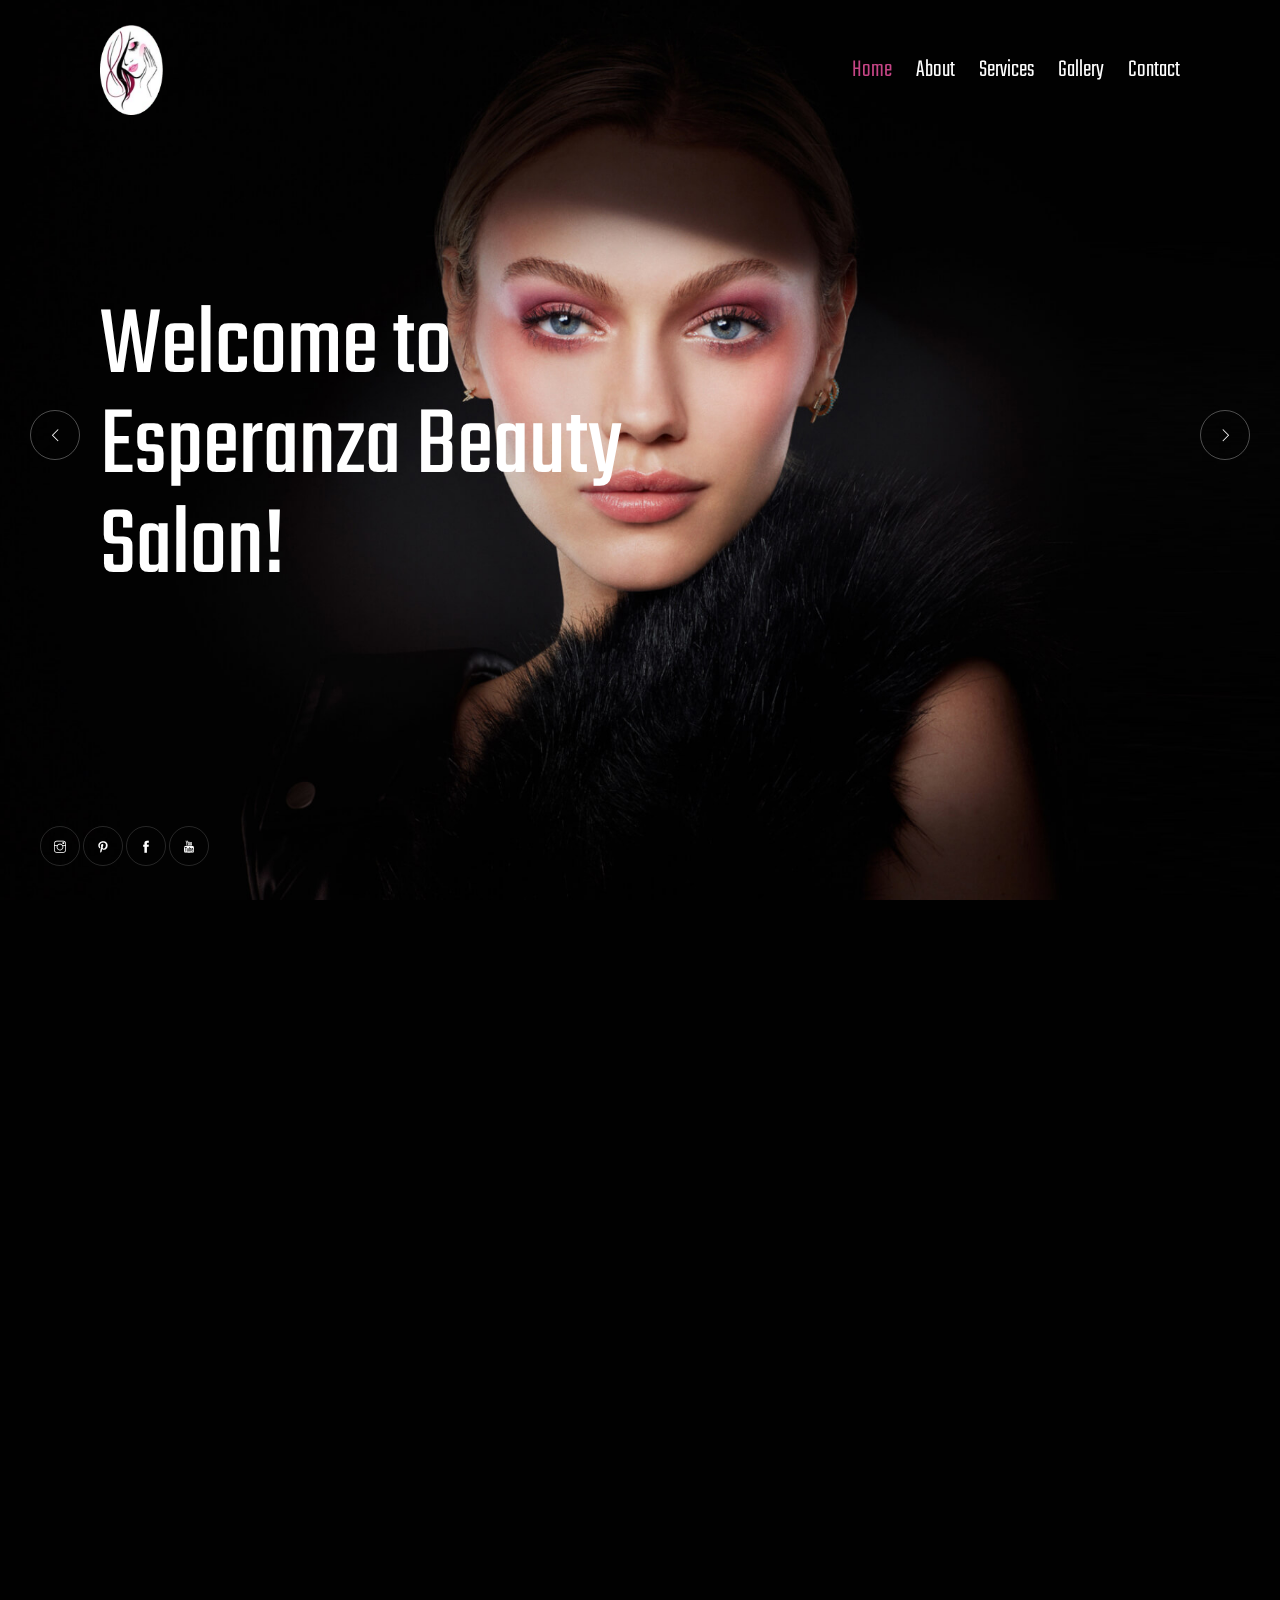
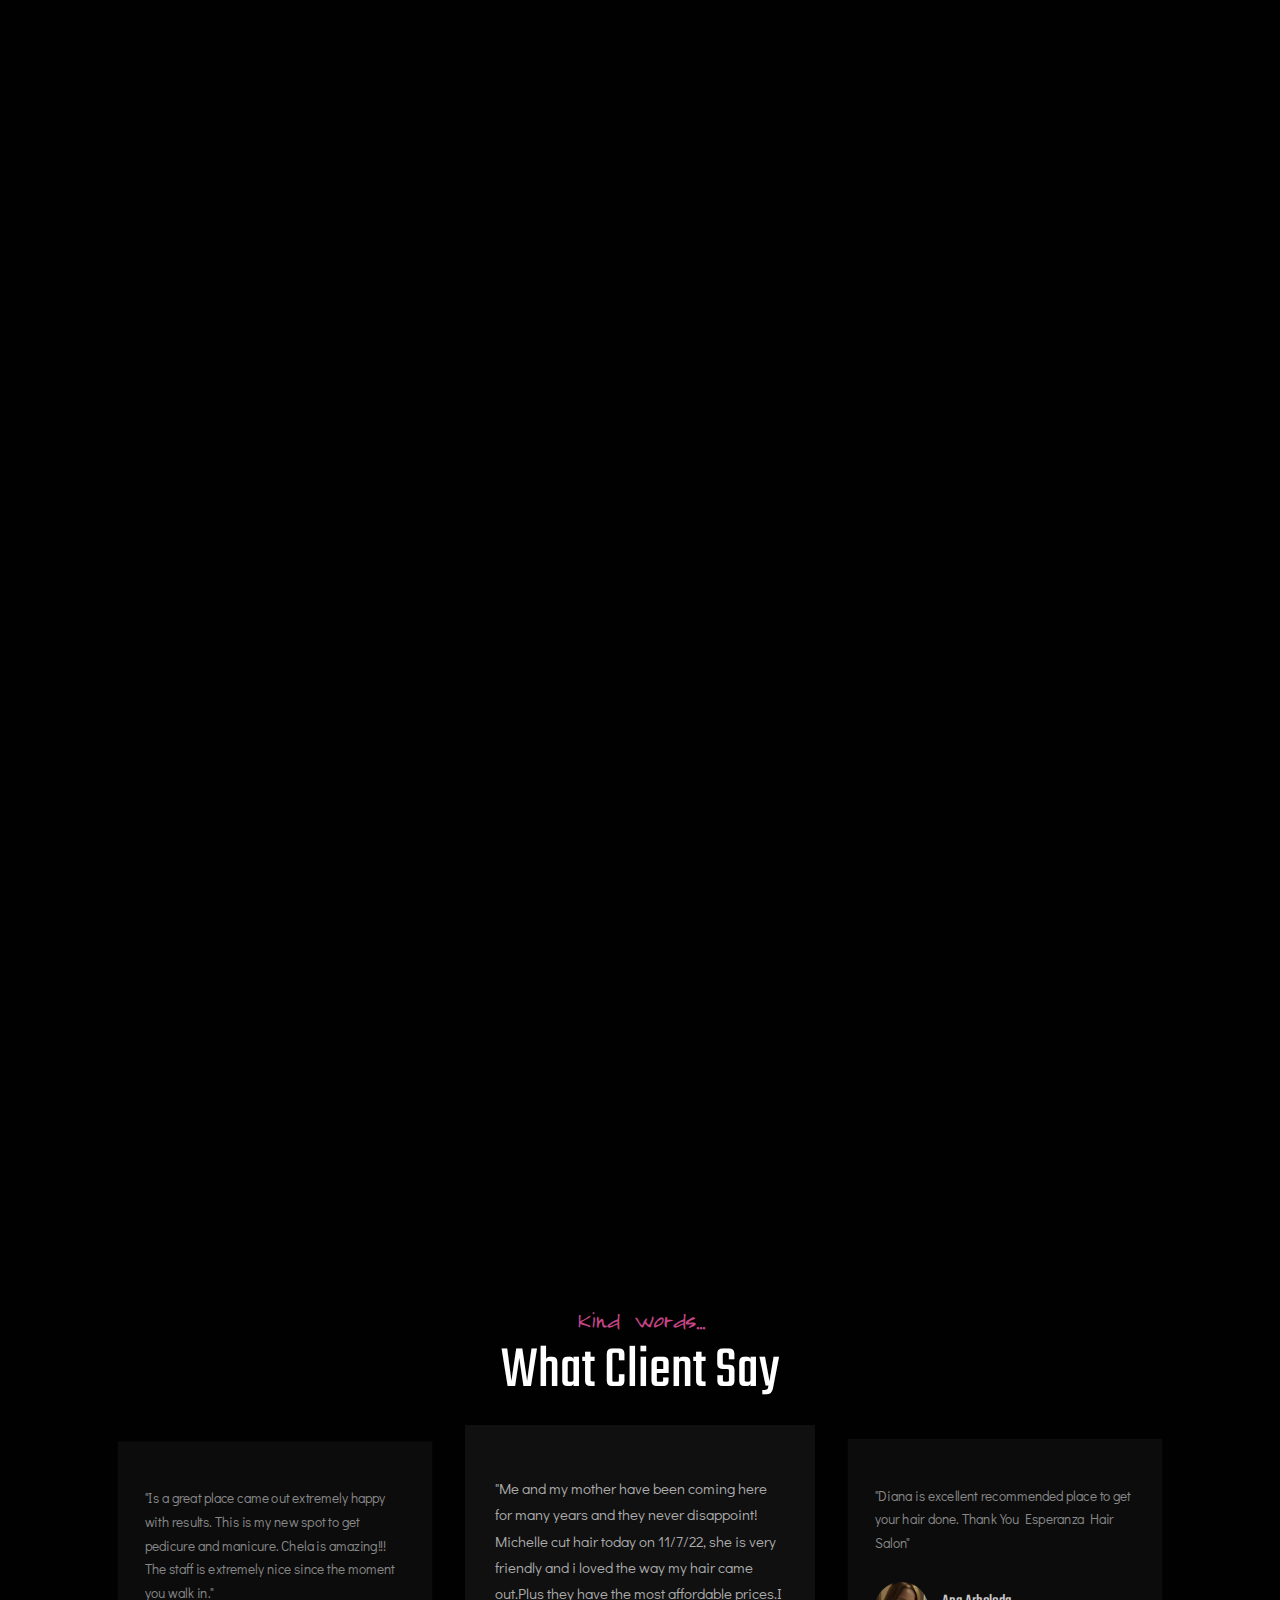
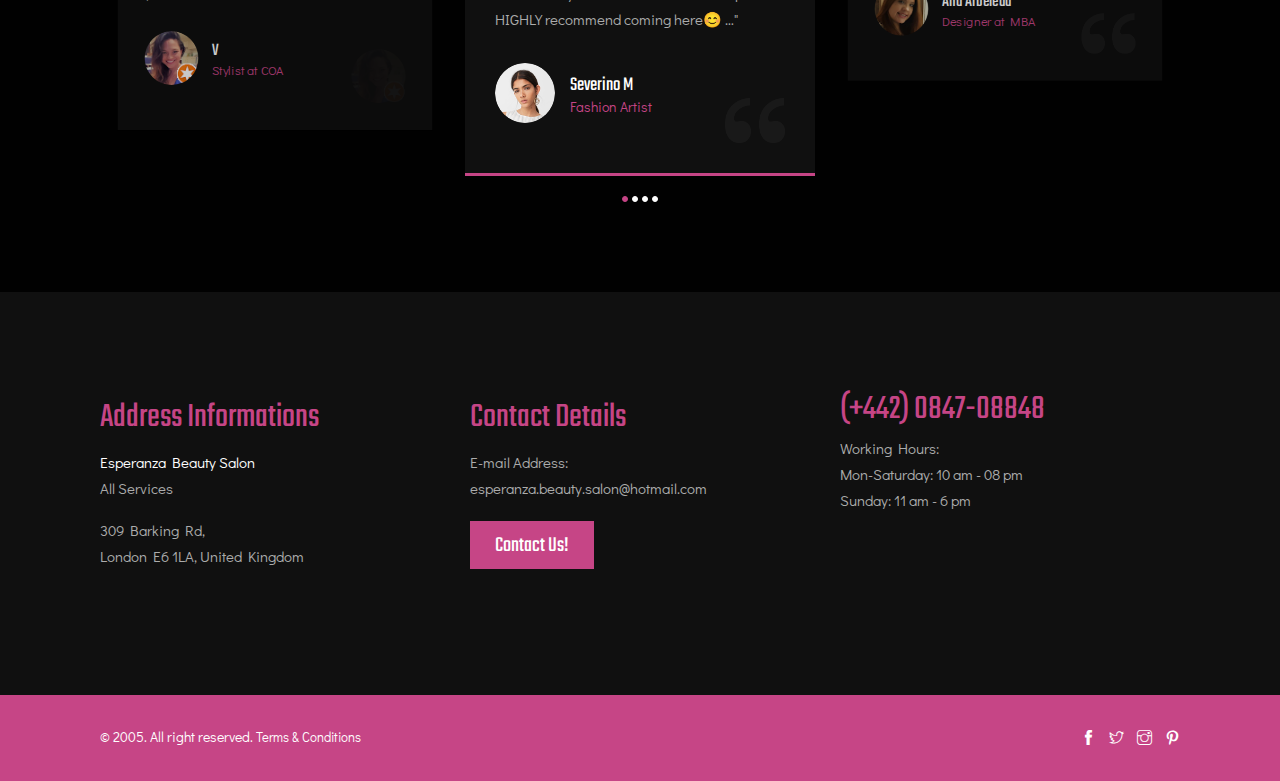
==== commit b8b37ab4: "esperanza-third" ====
--- a/index.html
+++ b/index.html
@@ -5,8 +5,8 @@
     <meta http-equiv="Content-Type" content="text/html; charset=UTF-8" />
     <meta http-equiv="X-UA-Compatible" content="IE=edge">
     <meta name="viewport" content="width=device-width, initial-scale=1">
-    <link rel="icon" type="image/png" href="demo/html/fredia/dark/images/favicon.png" />
-    <title>Nina Beauty Salon</title>
+    <link rel="icon" type="image/png" href="./assets/imgs/favicon.png" />
+    <title>Esperanza Beauty Salon</title>
     <link rel="canonical" href="https://duruthemes.com" />
     <link href="demo/html/fredia/dark/css/bootstrap.min.css" rel=stylesheet>
     <link href="demo/html/fredia/dark/css/animate.css" rel="stylesheet">
@@ -82,7 +82,7 @@
                             <div class="row justify-content-left">
                                 <div class="col-md-7">
                                     <div class="caption left">
-                                        <h1>Welcome to Nina Beauty Salon!</h1>
+                                        <h1>Welcome to Esperanza Beauty Salon!</h1>
                                     </div>
                                 </div>
                             </div>
@@ -270,52 +270,49 @@
                     <div class="item-box"> <span class="quote">
                             <img src="demo/html/fredia/dark/images/quot.png" alt="">
                         </span>
-                        <p>"Beautiful work, love my haircut. Clean facility and very professional staff. Elena cut my
-                            hair as I wanted it and gave me recommendations to maintain it. Would come again and would
-                            recommend."</p>
+                        <p>"Me and my mother have been coming here for many years and they never disappoint! Michelle
+                            cut hair today on 11/7/22, she is very friendly and i loved the way my hair came out.Plus
+                            they have the most affordable prices.I HIGHLY recommend coming here😊 …"</p>
                         <div class="info">
                             <div class="author-img"> <img src="demo/html/fredia/dark/images/team/01.png" alt=""> </div>
                             <div class="cont">
-                                <h6>Alyssa Bautista</h6> <span>Fashion Artist</span>
+                                <h6>Severino M</h6> <span>Fashion Artist</span>
                             </div>
                         </div>
                     </div>
                     <div class="item-box"> <span class="quote">
                             <img src="demo/html/fredia/dark/images/quot.png" alt="">
                         </span>
-                        <p>"She's the only person I trust with my hair and been a regular client for years now.
-                            Regardless of whether my hair was long or very short like now-she's always great.
-                            Particularly good at getting the right shade of blonde. They also do nails (including
-                            extensions), have a separate room for beauty treatments (including massage & facials) and a
-                            standing sunbed. Will definitely recommend."</p>
+                        <p>"Diana is excellent recommended place to get your hair done. Thank You Esperanza Hair Salon"</p>
                         <div class="info">
-                            <div class="author-img"> <img src="./assets/imgs/paulina.png" alt=""> </div>
+                            <div class="author-img"> <img src="./assets/imgs/ana.png" alt=""> </div>
                             <div class="cont">
-                                <h6>Paulina Gryniewicz</h6> <span>Designer at MBA</span>
+                                <h6>Ana Arbeleda</h6> <span>Designer at MBA</span>
                             </div>
                         </div>
                     </div>
                     <div class="item-box"> <span class="quote">
                             <img src="demo/html/fredia/dark/images/quot.png" alt="">
                         </span>
-                        <p>"Thank you so much for the wonderful work you do! I love my cut and best of all, I know I can
-                            always depend on walking out of your salon feeling and looking my best!"</p>
+                        <p>"Great experience!! Awesome prices and great hospitality. I love my hair, I had it bleached
+                            and toned plus a trim… amazing job! My hair is alive again! Thanks so much!"</p>
                         <div class="info">
-                            <div class="author-img"> <img src="./assets/imgs/alia.png" alt=""> </div>
+                            <div class="author-img"> <img src="./assets/imgs/nidia.png" alt=""> </div>
                             <div class="cont">
-                                <h6>Alia Bilc</h6> <span>Teacher at Uni</span>
+                                <h6>Nidia Unicorn</h6> <span>Teacher at Uni</span>
                             </div>
                         </div>
                     </div>
                     <div class="item-box"> <span class="quote">
                             <img src="./assets/imgs/jo.png" alt="">
                         </span>
-                        <p>"Loved going here while in England, was my regular place to go. Sad that she isn't in nz.
-                            Just make sure if you book on line that you confirm with her regarding your booking"</p>
+                        <p>"Is a great place came out extremely happy with results. This is my new spot to get pedicure
+                            and manicure. Chela is amazing!!! The staff is extremely nice since the moment you walk in."
+                        </p>
                         <div class="info">
                             <div class="author-img"> <img src="./assets/imgs/jo.png" alt=""> </div>
                             <div class="cont">
-                                <h6>Jo</h6> <span>Stylist at COA</span>
+                                <h6>V</h6> <span>Stylist at COA</span>
                             </div>
                         </div>
                     </div>
@@ -414,7 +411,7 @@
                 <div class="row">
                     <div class="col-md-4">
                         <h6>Address Informations</h6>
-                        <p><b>Nina Beauty Salon</b>
+                        <p><b>Esperanza Beauty Salon</b>
                             <br>All Services
                         </p>
                         <p>309 Barking Rd,
@@ -424,7 +421,7 @@
                     <div class="col-md-4">
                         <h6>Contact Details</h6>
                         <p>E-mail Address:
-                            <br>ninabeautysalons@gmail.com
+                            <br>esperanza.beauty.salon@hotmail.com
                         </p>
                         <div class="btn-cont"><a href="#"><span>Contact Us!</span></a>
                         </div>
--- a/demo/html/fredia/dark/css/style.css
+++ b/demo/html/fredia/dark/css/style.css
@@ -79,14 +79,14 @@
 b,
 strong {
     font-weight: 400;
-    color: #E0C06A;
+    color: #C64586;
 }
 a {
     color: #ACACAC;
 }
 a:hover {
     text-decoration: none;
-    color: #E0C06A;
+    color: #C64586;
 }
 a:link {
     text-decoration: none;
@@ -197,7 +197,7 @@
 input:focus,
 textarea:focus {
     border-bottom-width: 1px;
-    border-color: #E0C06A;
+    border-color: #C64586;
 }
 input[type="submit"],
 input[type="reset"],
@@ -215,7 +215,7 @@
     border-width: 0;
     -webkit-transition: background-color .15s ease-out;
     transition: background-color .15s ease-out;
-    background-color: #E0C06A;
+    background-color: #C64586;
     margin: 3px 0;
     outline: none;
 }
@@ -223,7 +223,7 @@
 input[type="reset"]:hover,
 input[type="button"]:hover,
 button:hover {
-    background: #E0C06A;
+    background: #C64586;
     outline: none;
 }
 input[type="radio"],
@@ -234,7 +234,7 @@
 .alert-success {
     background: transparent;
     color: #ACACAC;
-    border: 1px solid #E0C06A;
+    border: 1px solid #C64586;
     border-radius: 0px;
 }
 /* Placeholder */
@@ -283,7 +283,7 @@
 .section-padding span {
     font-size: 30px;
     line-height: 1.5em;
-    color: #E0C06A;
+    color: #C64586;
     font-weight: 400;
     font-family: 'Long Cang', cursive;
 }
@@ -293,7 +293,7 @@
 }
 
 .banner-padding h1 {
-    color: #E0C06A;
+    color: #C64586;
     font-size: 80px;
     text-transform: uppercase;
     letter-spacing: 1px;
@@ -386,7 +386,7 @@
     -webkit-box-flex: 1;
     flex: 1 0;
     height: 1px;
-    background-color: #E0C06A;
+    background-color: #C64586;
     display: -webkit-box;
     display: flex;
     margin-top: 13px;
@@ -482,11 +482,11 @@
 }
 .owl-theme .owl-dots .owl-dot.active span,
 .owl-theme .owl-dots .owl-dot:hover span {
-    background: #E0C06A;
-    border: 1px solid #E0C06A;
+    background: #C64586;
+    border: 1px solid #C64586;
 }
 .owl-theme .owl-nav [class*=owl-] {
-    background-color: #E0C06A;
+    background-color: #C64586;
     width: 30px;
     height: 30px;
     line-height: 25px;
@@ -497,7 +497,7 @@
     font-size: 12px;
     margin: 5px;
     padding: 4px 7px;
-    background: #E0C06A;
+    background: #C64586;
     display: inline-block;
     cursor: pointer;
     border-radius: 3px;
@@ -513,8 +513,8 @@
 }
 .owl-theme .owl-nav [class*=owl-]:hover {
     background-color: transparent;
-    border: 1px solid #E0C06A;
-    color: #E0C06A;
+    border: 1px solid #C64586;
+    color: #C64586;
 }
 
 
@@ -561,7 +561,7 @@
     transition: all 0.3s ease-out;
 }
 .navbar h1 a.navbar-brand {
-    color: #E0C06A;
+    color: #C64586;
     font-family: 'Long Cang', cursive;
     font-size: 35px;
 }
@@ -614,10 +614,10 @@
     transition: all 200ms linear;
 }
 .nav-item:hover .nav-link {
-    color: #E0C06A !important;
+    color: #C64586 !important;
 }
 .nav-item.active .nav-link {
-    color: #E0C06A;
+    color: #C64586;
     font-weight: 400;
 }
 .navbar-light .navbar-nav .nav-link {
@@ -645,7 +645,7 @@
     width: 100%;
     height: 1px;
     content: '';
-    background-color: #E0C06A;
+    background-color: #C64586;
     opacity: 0;
     transition: all 200ms linear;
 }
@@ -661,7 +661,7 @@
 .navbar-light .navbar-nav .nav-link.active,
 .navbar-light .navbar-nav .nav-link.show,
 .navbar-light .navbar-nav .show > .nav-link {
-    color: #E0C06A;
+    color: #C64586;
 }
 .nav-item .dropdown-menu {
     transform: translate3d(0, 10px, 0);
@@ -704,7 +704,7 @@
 }
 .dropdown-item:hover,
 .dropdown-item:focus {
-    color: #E0C06A;
+    color: #C64586;
     background-color: #101010;
 }
 .ti-angle-down {
@@ -935,7 +935,7 @@
     bottom: -5%;
     right: -2%;
     z-index: -1;
-    background: #E0C06A;
+    background: #C64586;
 }
 .fredia-about-img .img img {
     position: relative;
@@ -992,7 +992,7 @@
 }
 
 .team .titem .social li a i:hover {
-    color: #E0C06A;
+    color: #C64586;
 }
 
 
@@ -1033,11 +1033,11 @@
     background-color: #101010;
 }
 .fredia-services .item:hover {
-    border-bottom: 1px solid #E0C06A;
+    border-bottom: 1px solid #C64586;
 }
 .fredia-services .item .icon {
     font-size: 60px;
-    color: #E0C06A;
+    color: #C64586;
     line-height: 1.5em;
 }
 .fredia-services .item h5 {
@@ -1047,7 +1047,7 @@
     margin: 10px 0;
 }
 .fredia-services .item.active {
-    border-bottom: 1px solid #E0C06A;
+    border-bottom: 1px solid #C64586;
 }
 .fredia-services .item ul {
     padding-left: 1.5em;
@@ -1061,7 +1061,7 @@
     display: inline-block;
     margin-left: -1.5em;
     width: 1.5em;
-    color: #E0C06A;
+    color: #C64586;
 }
 
 
@@ -1132,7 +1132,7 @@
 }
 .services .item .con h5:hover,
 .services .item .con h5 a:hover {
-    color: #E0C06A;
+    color: #C64586;
 }
 .services .item .con p {
     font-size: 15px;
@@ -1149,21 +1149,21 @@
     padding: 11px 30px;
 }
 .services .item .con .btn:hover {
-    border-color: #E0C06A;
+    border-color: #C64586;
 }
 /* service price */
 .service-price {}
 .services-price-info {}
 .services-price-info .title {
     font-family: "Teko", sans-serif;
-    color: #E0C06A;
+    color: #C64586;
     margin-bottom: 10px;
     text-align: left;
-    border-bottom: 1px dashed #E0C06A;
+    border-bottom: 1px dashed #C64586;
     line-height: 2em;
 }
 .services-price-info .title .price {
-    color: #E0C06A;
+    color: #C64586;
     float: right;
 }
 .services-price-info .title {
@@ -1212,7 +1212,7 @@
 .testimonials .item-box .info .cont span {
    font-family: 'Didact Gothic', sans-serif;
     font-size: 14px;
-    color: #E0C06A;
+    color: #C64586;
 }
 .testimonials .owl-stage-outer {
   padding: 15px 0;
@@ -1229,7 +1229,7 @@
   -webkit-transform: scale(1);
   transform: scale(1);
   opacity: 1;
-    border-bottom: 3px solid #E0C06A;
+    border-bottom: 3px solid #C64586;
 }
 
 
@@ -1282,7 +1282,7 @@
 }
 .price .item .value p {
     margin-top: 0px;
-    color: #E0C06A;
+    color: #C64586;
 }
 .price .item .feat ul {
     margin-bottom: 30px;
@@ -1380,15 +1380,15 @@
 }
 .blog-grid .item .cont .info .author {
   margin-right: 0px;
-    color: #E0C06A;
+    color: #C64586;
 }
 .blog-grid .item .cont .info .author span {
-    color: #E0C06A;
+    color: #C64586;
     font-family: 'Teko', sans-serif;
     font-size: 13px;
 }
 .blog-grid .item .cont .info .tag {
-  color: #E0C06A;
+  color: #C64586;
 }
 .blog-grid .item .cont .info .tag span {
     font-family: 'Didact Gothic', sans-serif;
@@ -1421,7 +1421,7 @@
   top: -40px;
   right: 15px;
   padding: 15px 15px 5px 15px;
-  background: #E0C06A;
+  background: #C64586;
   font-size: 13px;
   text-align: center;
   z-index: 2;
@@ -1455,7 +1455,7 @@
 }
 .blog-pg .posts .item .img .info .date {
   text-align: center;
-  color: #E0C06A;
+  color: #C64586;
 }
 .blog-pg .posts .item .img .info .date .num {
   display: block;
@@ -1606,7 +1606,7 @@
         display: block;
     font-family: 'Long Cang', cursive;
     font-size: 25px;
-    color: #E0C06A;
+    color: #C64586;
     font-weight: 400;
     margin-bottom: 0px;
 }
@@ -1620,7 +1620,7 @@
     color: #fff;
 }
 .blog-page .post-cont h5 a:hover {
-    color: #E0C06A;
+    color: #C64586;
 }
 .blog-page .post-cont .info {
     margin-top: 0px;
@@ -1655,10 +1655,10 @@
     color: #ACACAC;
 }
 .blog-sidebar .widget ul li a.active {
-    color: #E0C06A;
+    color: #C64586;
 }
 .blog-sidebar .widget ul li a:hover {
-    color: #E0C06A;
+    color: #C64586;
 }
 .blog-sidebar .widget ul li:last-child {
     margin-bottom: 0;
@@ -1706,7 +1706,7 @@
     position: absolute;
     right: 0;
     top: 0;
-    background-color: #E0C06A;
+    background-color: #C64586;
     color: #fff;
     border: 0;
     padding: 13px 20px 4px 20px;
@@ -1717,7 +1717,7 @@
 .blog-sidebar .tags li {
     margin: 3px !important;
     padding: 6px 16px;
-    background-color: #E0C06A;
+    background-color: #C64586;
     color: #fff !important;
     float: left;
 }
@@ -1753,12 +1753,12 @@
 .blog-pagination-wrap li a:hover {
     opacity: 1;
     text-decoration: none;
-    background: #E0C06A;
+    background: #C64586;
     color: #fff;
 }
 .blog-pagination-wrap li a.active {
-    background-color: #E0C06A;
-    border: 1px solid #E0C06A;
+    background-color: #C64586;
+    border: 1px solid #C64586;
     color: #fff;
 }
 @media screen and (max-width: 768px) {
@@ -1828,8 +1828,8 @@
     margin-bottom: 10px;
 }
 .btn-cont a {
-  background: #E0C06A;
-    border: 1px solid #E0C06A;
+  background: #C64586;
+    border: 1px solid #C64586;
     color: #fff;
     padding: 13px 24px;
     margin: 0;
@@ -1898,7 +1898,7 @@
     top: 85%;
     background-repeat: no-repeat;
     background-position: center 15px;
-    background-color: #E0C06A;
+    background-color: #C64586;
     font-size: 9px;
     line-height: 1;
     font-weight: 400;
@@ -1930,7 +1930,7 @@
 }
 .totop:hover {
     color: #fff;
-    background: #E0C06A;
+    background: #C64586;
     border: 1px solid rgba(255,255,255,0.2);
 }
 .totop:focus {
@@ -1955,10 +1955,10 @@
         display: block;
     margin-bottom: 5px;
     font-size: 35px;
-    color: #E0C06A;
+    color: #C64586;
 }
 .footer-section h1 {
-    color: #E0C06A;
+    color: #C64586;
     font-size: 35px;
 }
 .footer-social-link {
@@ -1999,7 +1999,7 @@
 footer .sub-footer {
     padding: 30px 0;
     margin-top: 100px;
-        background: #E0C06A;
+        background: #C64586;
 }
 footer .sub-footer p {
     font-size: 14px;
@@ -2072,3 +2072,5 @@
     }
 }
 
+
+
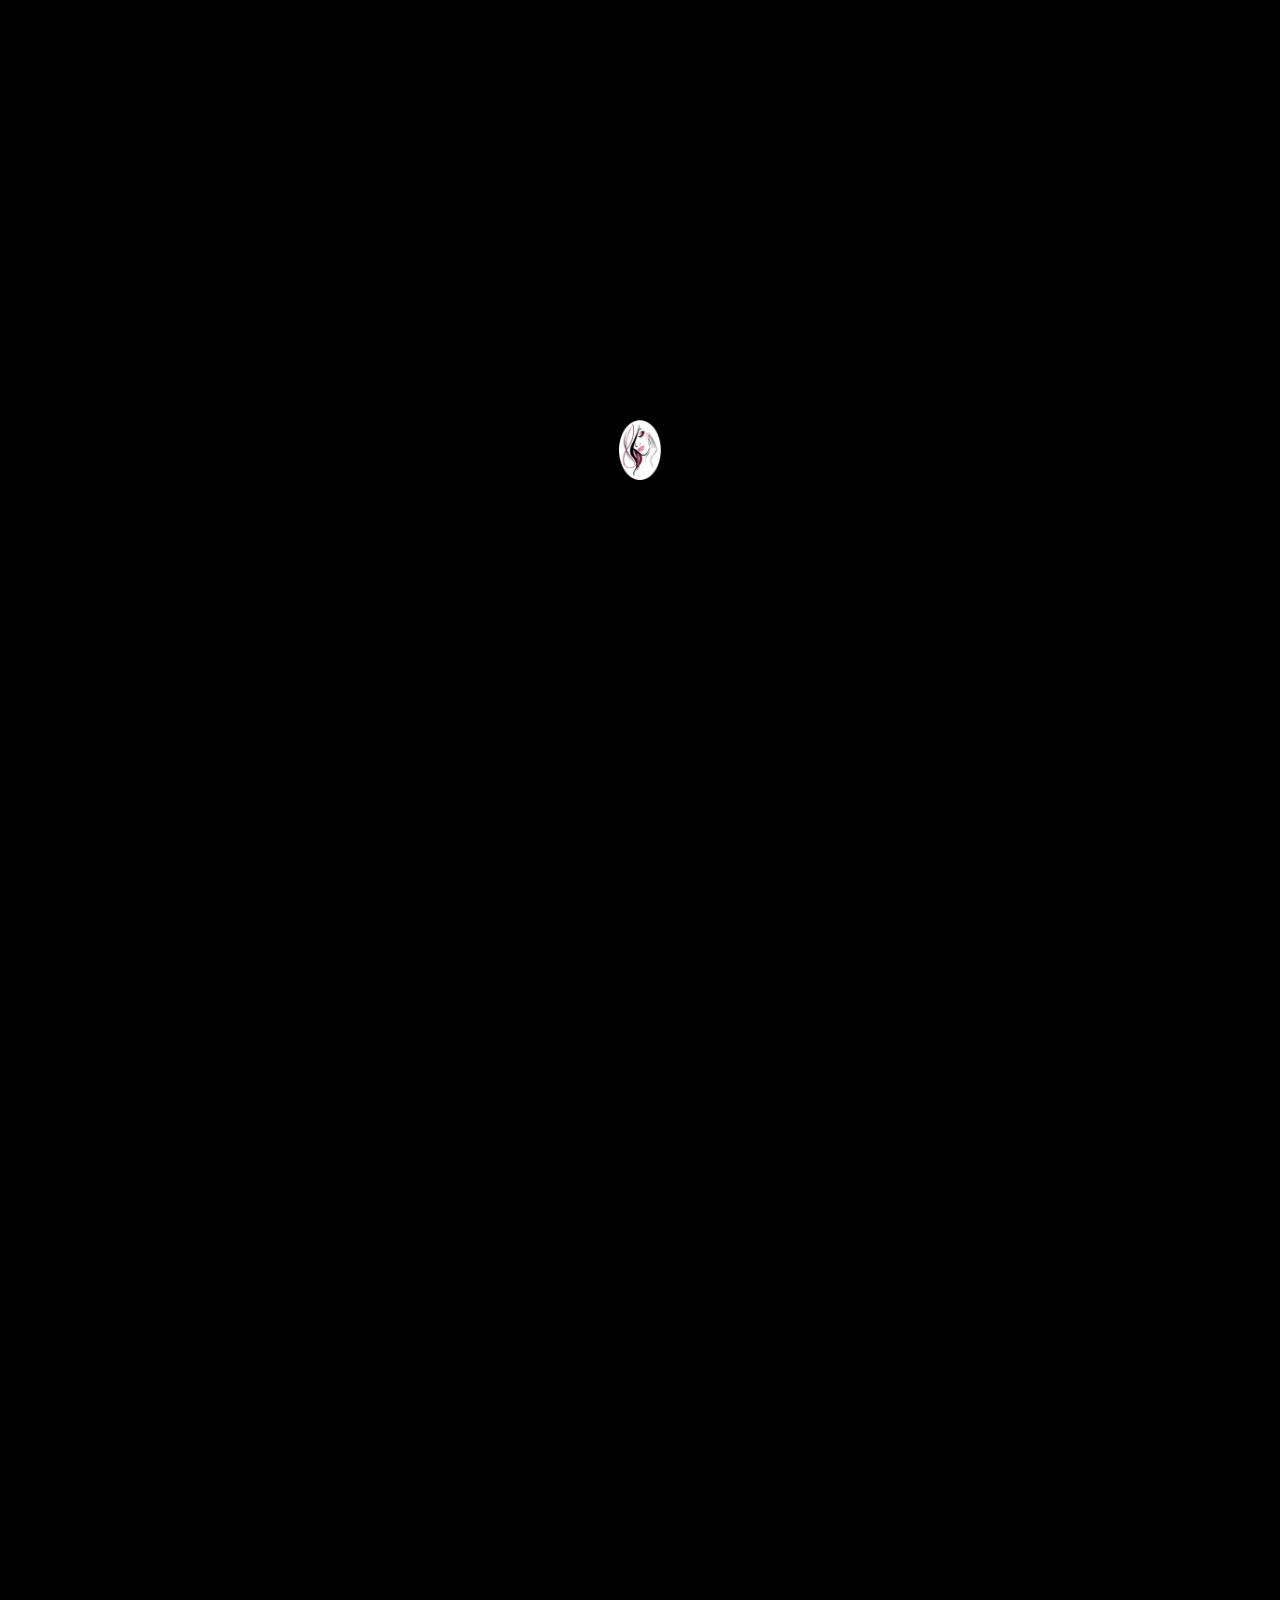
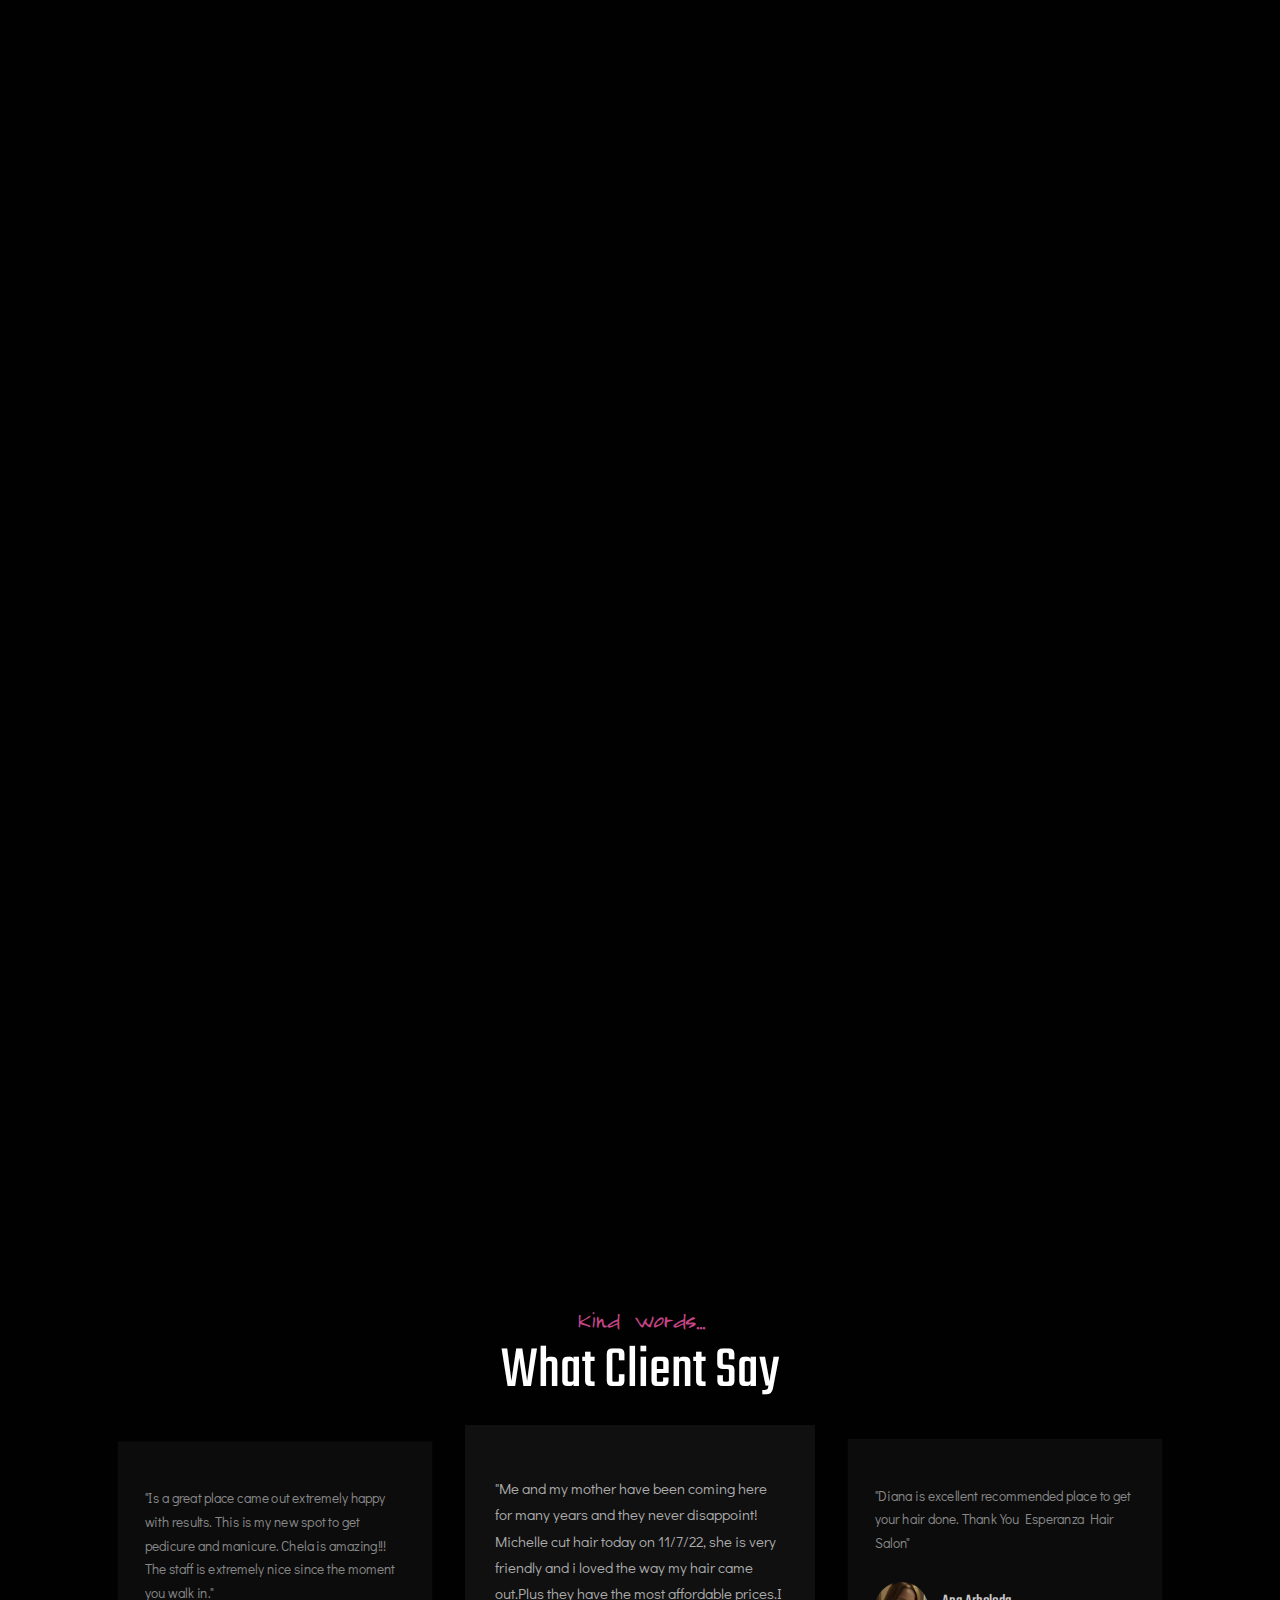
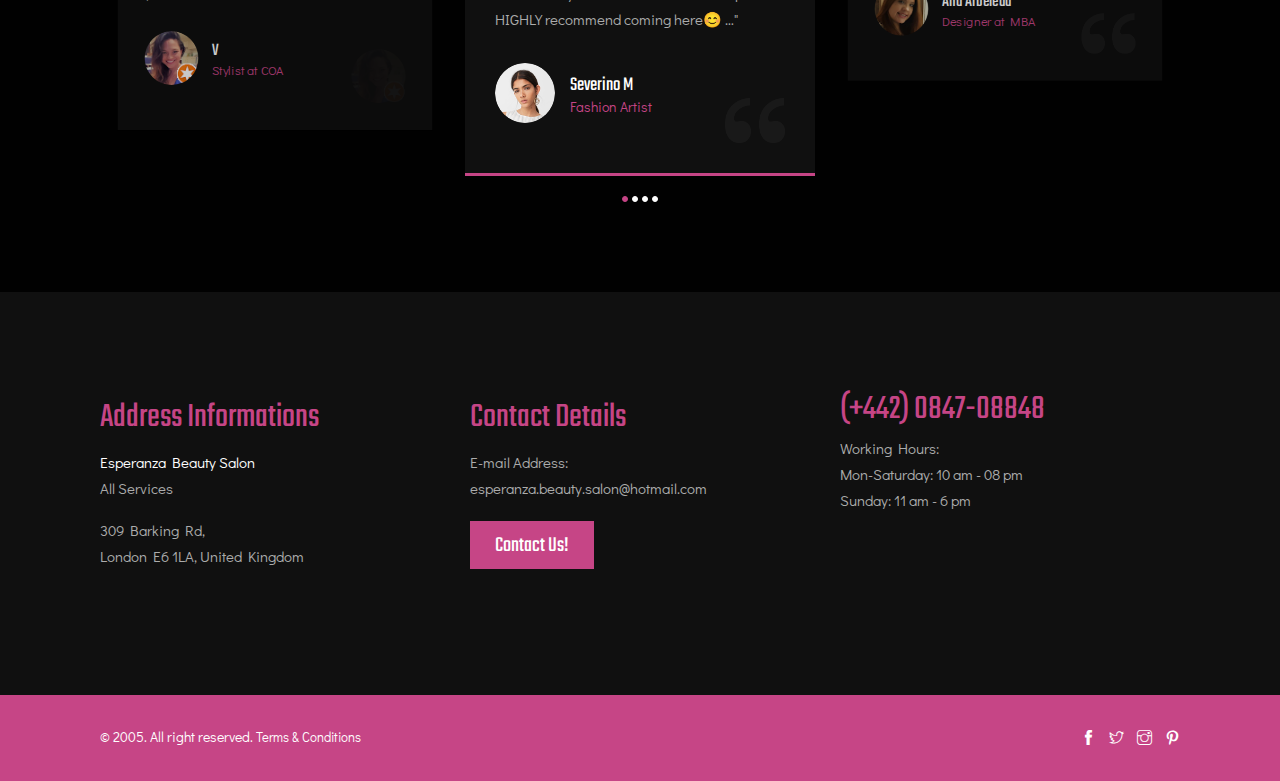
==== commit 039ae565: "third-space" ====
--- a/index.html
+++ b/index.html
@@ -29,7 +29,7 @@
 
 <body>
     <!-- Preloader -->
-    <div id="fredia-page-loading" class="fredia-pageloading">
+    <div id="fredia-page-loading " class="fredia-pageloading ">
         <div class="fredia-pageloading-inner">
             <a class="fredia-pageloading" href="#"> <img src="./assets/imgs/logo.png" alt=" "> </a>
         </div>
@@ -37,7 +37,7 @@
     <!-- Header -->
     <header>
         <div class="fredia-header-navbar">
-            <div class="container fredia-navbar-container">
+            <div class="container fredia-navbar-container ">
                 <div class="fredia-navigation-wrap fredia-start-header start-style">
                     <div class="container">
                         <div class="row">
@@ -156,7 +156,7 @@
             </div>
             <div class="row services">
                 <div class="col-md-4 mb-15">
-                    <div class="item animate-box" data-animate-effect="fadeInUp">
+                    <div class="item animate-box" data-animate-effect="fadeInUp ">
                         <div class="position-re o-hidden"> <img src="./assets/imgs/hair-cut.png" alt=""> </div>
                         <div class="con">
                             <h5><a href="./assets/imgs/hair-cut.png">Hair Cut & Colour</a></h5>
@@ -164,7 +164,7 @@
                     </div>
                 </div>
                 <div class="col-md-4 mb-15">
-                    <div class="item animate-box" data-animate-effect="fadeInUp">
+                    <div class="item animate-box " data-animate-effect="fadeInUp">
                         <div class="position-re o-hidden"> <img src="./assets/imgs/facials.png" alt=""> </div>
                         <div class="con">
                             <h5><a href="#">Facials</a></h5>
@@ -172,7 +172,7 @@
                     </div>
                 </div>
                 <div class="col-md-4 mb-15">
-                    <div class="item animate-box" data-animate-effect="fadeInUp">
+                    <div class="item animate-box " data-animate-effect="fadeInUp">
                         <div class="position-re o-hidden"> <img src="./assets/imgs/Eye-brows.png" alt=""> </div>
                         <div class="con">
                             <h5><a href="#">Threading</a></h5>
@@ -217,7 +217,7 @@
             </div>
             <div class="row fredia-services">
                 <div class="col-md-3">
-                    <div class="item mb-30 animate-box" data-animate-effect="fadeInUp">
+                    <div class="item mb-30 animate-box" data-animate-effect="fadeInUp ">
                         <span class="icon flaticon-039-make-up"></span>
                         <h5>Hair Cut & colouring</h5>
                         <p>"Transform your look with our expert hair cutting and coloring services."</p>
@@ -225,7 +225,7 @@
                     </div>
                 </div>
                 <div class="col-md-3">
-                    <div class="item mb-30 animate-box" data-animate-effect="fadeInUp">
+                    <div class="item mb-30 animate-box" data-animate-effect="fadeInUp ">
                         <span class="icon flaticon-facial-treatment"></span>
                         <h5>Facials</h5>
                         <p>"Reveal your glowing, radiant skin with our restore facial services."</p>
@@ -266,7 +266,7 @@
                 </div>
             </div>
             <div class="row">
-                <div class="owl-carousel owl-theme col-md-12">
+                <div class="owl-carousel owl-theme col-md-12 ">
                     <div class="item-box"> <span class="quote">
                             <img src="demo/html/fredia/dark/images/quot.png" alt="">
                         </span>
